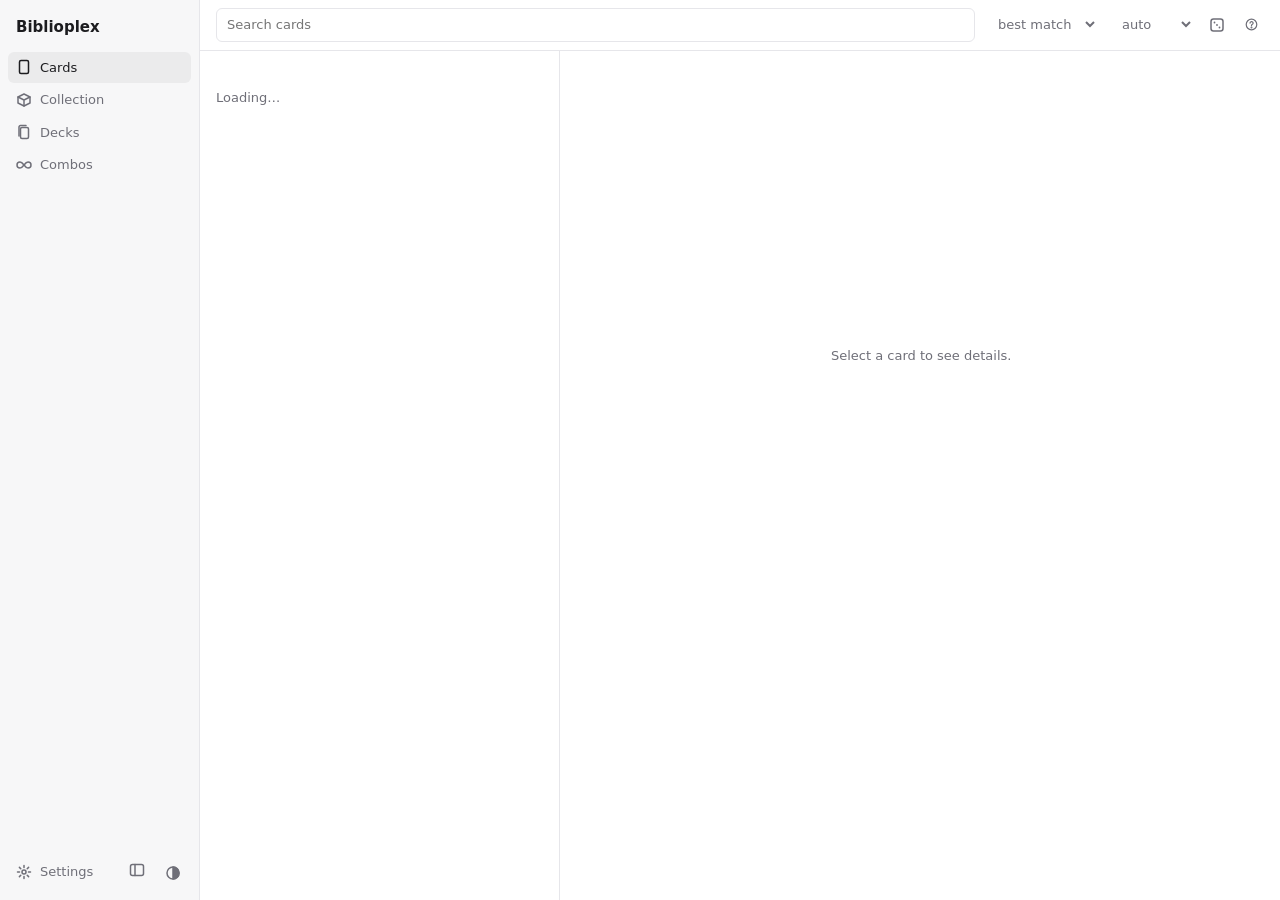
==== web/index.html @ b15a4812 "feat: initial public release (v0.1.0)" ====
<!doctype html>
<html lang="en">
<head>
  <meta charset="utf-8">
  <meta name="viewport" content="width=device-width, initial-scale=1">
  <title>Biblioplex</title>
  <link rel="icon" href="data:image/svg+xml,%3Csvg xmlns='http://www.w3.org/2000/svg' viewBox='0 0 16 16'%3E%3Crect width='16' height='16' rx='3' fill='%232563eb'/%3E%3Cpath d='M4 3.5h6a2 2 0 0 1 2 2v7H6a2 2 0 0 1-2-2z' fill='none' stroke='white' stroke-width='1.4' stroke-linejoin='round'/%3E%3Cpath d='M6.5 6.5h3' stroke='white' stroke-width='1.4' stroke-linecap='round'/%3E%3C/svg%3E">
  <link rel="stylesheet" href="style.css">
</head>
<body>
  <!-- Shell: four sections. The eight data-tab ids are the routing truth
       (?tab=); a section groups them, and sub-views live in .segments. -->
  <nav class="sidebar" aria-label="Sections">
    <a href="/" class="brand">Biblioplex</a>
    <button type="button" id="tabSearch" title="Cards" class="nav-item active" data-tab="search" data-section="cards" aria-pressed="true"><svg class="icon" viewBox="0 0 16 16" aria-hidden="true"><rect x="3.5" y="1.5" width="9" height="13" rx="1.5"/></svg><span class="nav-label">Cards</span></button>
    <button type="button" title="Collection" class="nav-item" data-section="collection" data-goto-tab="inventory"><svg class="icon" viewBox="0 0 16 16" aria-hidden="true"><path d="M2 5l6-3 6 3v6l-6 3-6-3z"/><path d="M2 5l6 3 6-3M8 8v6"/></svg><span class="nav-label">Collection</span></button>
    <button type="button" title="Decks" class="nav-item" data-section="decks" data-goto-tab="decks"><svg class="icon" viewBox="0 0 16 16" aria-hidden="true"><rect x="4.5" y="3.5" width="8" height="11" rx="1.5"/><path d="M3 12V3a1.5 1.5 0 0 1 1.5-1.5H10"/></svg><span class="nav-label">Decks</span></button>
    <button type="button" id="tabCombos" title="Combos" class="nav-item" data-tab="combos" data-section="combos" aria-pressed="false"><svg class="icon" viewBox="0 0 16 16" aria-hidden="true"><path d="M8 8c-1.5-2-2.5-3-4-3a3 3 0 0 0 0 6c1.5 0 2.5-1 4-3s2.5-3 4-3a3 3 0 0 1 0 6c-1.5 0-2.5-1-4-3z"/></svg><span class="nav-label">Combos</span></button>
    <div class="sidebar-foot">
      <button type="button" id="tabSettings" title="Settings" class="nav-item" data-tab="settings" data-section="settings" aria-pressed="false"><svg class="icon" viewBox="0 0 16 16" aria-hidden="true"><circle cx="8" cy="8" r="2"/><path d="M8 1.5v2M8 12.5v2M1.5 8h2M12.5 8h2M3.4 3.4l1.4 1.4M11.2 11.2l1.4 1.4M3.4 12.6l1.4-1.4M11.2 4.8l1.4-1.4"/></svg><span class="nav-label">Settings</span></button>
      <button type="button" id="sidebarToggle" aria-label="Collapse sidebar" title="Collapse sidebar  [" aria-expanded="true"><svg class="icon" viewBox="0 0 16 16" aria-hidden="true"><rect x="1.5" y="2.5" width="13" height="11" rx="2"/><path d="M6 2.5v11"/></svg></button>
      <button type="button" id="themeToggle" class="btn--ghost" aria-label="Toggle dark mode" title="Toggle dark mode"><svg class="icon" viewBox="0 0 16 16" aria-hidden="true"><circle cx="8" cy="8" r="6"/><path d="M8 2a6 6 0 0 1 0 12z" fill="currentColor"/></svg></button>
    </div>
  </nav>

  <div class="app-main">
  <div id="banner" role="status" aria-live="polite" hidden></div>

  <div class="segments" data-section="collection" hidden>
    <button type="button" id="tabInventory" data-tab="inventory" aria-pressed="false">Inventory</button>
    <button type="button" id="tabWishlist" data-tab="wishlist" aria-pressed="false">Wishlist</button>
  </div>
  <div class="segments" data-section="decks" hidden>
    <button type="button" id="tabDecks" data-tab="decks" aria-pressed="false">Library</button>
    <button type="button" id="tabBuild" data-tab="build" aria-pressed="false">Build</button>
    <button type="button" id="tabCompare" data-tab="compare" aria-pressed="false">Compare</button>
  </div>

  <main id="searchPane">
    <form id="searchForm" class="cards-filters" role="search">
      <label for="q" class="visually-hidden">Search query</label>
      <div class="q-wrap">
        <input id="q" name="q" type="search" spellcheck="false" autocapitalize="off" placeholder="Search cards" autocomplete="off" role="combobox" aria-autocomplete="list" aria-expanded="false" aria-controls="acDropdown" required>
        <ul id="acDropdown" class="ac-dropdown" role="listbox" hidden></ul>
        <ul id="historyDropdown" class="ac-dropdown history-dropdown" role="listbox" aria-label="Recent searches" hidden></ul>
      </div>
      <label for="order" class="visually-hidden">Order</label>
      <select id="order" name="order">
        <option value="relevance">best match</option>
        <option value="name">name</option>
        <option value="cmc">cmc</option>
        <option value="power">power</option>
        <option value="toughness">toughness</option>
        <option value="released">released</option>
        <option value="rarity">rarity</option>
        <option value="color">color</option>
        <option value="edhrec">edhrec</option>
        <option value="usd">usd</option>
      </select>
      <label for="dir" class="visually-hidden">Direction</label>
      <select id="dir" name="dir" title="Sort direction">
        <option value="auto">auto</option>
        <option value="asc">asc ↑</option>
        <option value="desc">desc ↓</option>
      </select>
      <button type="submit" class="visually-hidden">Search</button>
      <button type="button" id="randomBtn" class="icon-btn" title="Random card" aria-label="Random card"><svg class="icon" viewBox="0 0 16 16" width="16" height="16" fill="none" stroke="currentColor" stroke-width="1.5" stroke-linejoin="round" aria-hidden="true" focusable="false"><rect x="2" y="2" width="12" height="12" rx="2.5"/><circle cx="5.5" cy="5.5" r=".9" fill="currentColor" stroke="none"/><circle cx="8" cy="8" r=".9" fill="currentColor" stroke="none"/><circle cx="10.5" cy="10.5" r=".9" fill="currentColor" stroke="none"/></svg></button>
      <a href="https://github.com/dgspai/biblioplex/blob/main/docs/search-syntax.md" target="_blank" rel="noopener" class="icon-btn" aria-label="Search syntax" title="Search syntax"><svg class="icon" viewBox="0 0 16 16" width="16" height="16" fill="none" stroke="currentColor" stroke-width="1.5" stroke-linecap="round" aria-hidden="true" focusable="false"><circle cx="8" cy="8" r="6.5"/><path d="M6.2 6.2a1.9 1.9 0 1 1 2.6 1.8c-.5.2-.8.6-.8 1.1v.4"/><circle cx="8" cy="11.6" r=".5" fill="currentColor"/></svg></a>
    </form>
    <div id="cardsSplit" class="cards-split">
      <section id="results" class="split-pane" aria-label="Search results" aria-live="polite">
        <p class="empty">Loading…</p>
      </section>
      <div id="splitter" class="splitter" role="separator" aria-orientation="vertical" tabindex="0" aria-label="Resize panes" title="Drag to resize"></div>
      <section id="detail" class="split-pane detail-pane" aria-label="Card detail">
        <p class="empty">Select a card to see details.</p>
      </section>
    </div>
    <nav id="cardsPager" class="pager-bar" hidden>
      <span id="cardsPageInfo"></span>
      <button type="button" id="cardsPrev">← prev</button>
      <button type="button" id="cardsNext">next →</button>
    </nav>
  </main>

  <section id="comparePane" class="page" aria-label="Deck compare" hidden>
    <form id="compareForm">
      <div class="compare-inputs">
        <label>Deck A
          <textarea id="compareA" name="a" rows="14" placeholder="1 Sol Ring&#10;1 Cultivate"></textarea>
        </label>
        <label>Deck B
          <textarea id="compareB" name="b" rows="14" placeholder="1 Sol Ring&#10;1 Rampant Growth"></textarea>
        </label>
      </div>
      <div class="deck-actions">
        <button type="submit">Compare</button>
      </div>
    </form>
    <div id="compareResult" aria-live="polite"></div>
  </section>


  <section id="combosPane" aria-label="Combo browse" hidden>
    <form id="combosForm" class="cards-filters combos-filters" role="search">
      <div id="combosCardChips" class="chips combos-card-chips" aria-label="Selected cards"></div>
      <label for="combosCards" class="visually-hidden">Add a card</label>
      <input id="combosCards" type="text" list="combosCardList" placeholder="Cards" title="Type a card name, pick a suggestion" autocomplete="off">
      <datalist id="combosCardList"></datalist>
      <div id="combosCi" class="combos-ci" role="group" aria-label="Color identity" title="Combos within these colors; C = colorless only">
        <button type="button" class="ci-btn" data-ci="W" aria-pressed="false" aria-label="White" title="White"><img src="https://svgs.scryfall.io/card-symbols/W.svg" alt="" width="20" height="20"></button>
        <button type="button" class="ci-btn" data-ci="U" aria-pressed="false" aria-label="Blue" title="Blue"><img src="https://svgs.scryfall.io/card-symbols/U.svg" alt="" width="20" height="20"></button>
        <button type="button" class="ci-btn" data-ci="B" aria-pressed="false" aria-label="Black" title="Black"><img src="https://svgs.scryfall.io/card-symbols/B.svg" alt="" width="20" height="20"></button>
        <button type="button" class="ci-btn" data-ci="R" aria-pressed="false" aria-label="Red" title="Red"><img src="https://svgs.scryfall.io/card-symbols/R.svg" alt="" width="20" height="20"></button>
        <button type="button" class="ci-btn" data-ci="G" aria-pressed="false" aria-label="Green" title="Green"><img src="https://svgs.scryfall.io/card-symbols/G.svg" alt="" width="20" height="20"></button>
        <button type="button" class="ci-btn" data-ci="C" aria-pressed="false" aria-label="Colorless" title="Colorless"><img src="https://svgs.scryfall.io/card-symbols/C.svg" alt="" width="20" height="20"></button>
      </div>
      <label for="combosResultQ" class="visually-hidden">Produces</label>
      <input id="combosResultQ" type="text" placeholder="Produces" autocomplete="off">
      <label for="combosQ" class="visually-hidden">Text in requirements or steps</label>
      <input id="combosQ" type="text" placeholder="Text" title="Text in requirements or steps" autocomplete="off">
      <label for="combosSort" class="visually-hidden">Sort</label>
      <select id="combosSort">
        <option value="id">default order</option>
        <option value="cards">fewest cards</option>
      </select>
      <button type="submit" class="visually-hidden">Search</button>
      <button type="button" id="combosResetBtn" class="icon-btn" title="Clear filters" aria-label="Clear filters"><svg class="icon" viewBox="0 0 16 16" width="16" height="16" fill="none" stroke="currentColor" stroke-width="1.5" stroke-linecap="round" aria-hidden="true" focusable="false"><path d="M4 4l8 8M12 4l-8 8"/></svg></button>
    </form>
    <div id="combosSplit" class="cards-split">
      <section id="combosResults" class="split-pane" aria-label="Combos" aria-live="polite">
        <p class="empty">Loading…</p>
      </section>
      <div id="combosSplitter" class="splitter" role="separator" aria-orientation="vertical" tabindex="0" aria-label="Resize combos panes" title="Drag to resize"></div>
      <section id="combosDetail" class="split-pane detail-pane" aria-label="Combo detail">
        <p class="empty">Select a combo to see details.</p>
      </section>
    </div>
    <nav id="combosPager" class="pager-bar" hidden>
      <span id="combosPageInfo"></span>
      <button type="button" id="combosPrev">← prev</button>
      <button type="button" id="combosNext">next →</button>
    </nav>
  </section>

  <section id="inventoryPane" aria-label="Collection inventory" hidden>
    <form id="inventorySearchForm" class="cards-filters inv-search" role="search">
      <label for="invQ" class="visually-hidden">Filter owned cards</label>
      <input id="invQ" type="search" placeholder="Filter" autocomplete="off">
      <button type="submit" class="visually-hidden">Filter</button>
      <div id="invSummary" class="inv-summary"></div>
    </form>
    <div id="invSplit" class="cards-split">
      <section id="invResults" class="split-pane" aria-label="Owned cards" aria-live="polite">
        <p class="empty">Loading…</p>
      </section>
      <div id="invSplitter" class="splitter" role="separator" aria-orientation="vertical" tabindex="0" aria-label="Resize inventory panes" title="Drag to resize"></div>
      <section id="invDetail" class="split-pane detail-pane" aria-label="Card detail">
        <p class="empty">Select a card to see details.</p>
      </section>
    </div>
    <nav id="invPager" class="pager-bar" hidden>
      <span id="invPageInfo"></span>
      <button type="button" id="invPrev">← prev</button>
      <button type="button" id="invNext">next →</button>
    </nav>
  </section>

  <section id="wishlistPane" aria-label="Wishlist" hidden>
    <form id="wishlistSearchForm" class="cards-filters inv-search" role="search">
      <label for="wlQ" class="visually-hidden">Filter wanted cards</label>
      <input id="wlQ" type="search" placeholder="Filter" autocomplete="off">
      <button type="submit" class="visually-hidden">Filter</button>
      <div id="wlSummary" class="inv-summary"></div>
    </form>
    <div id="wlSplit" class="cards-split">
      <section id="wlResults" class="split-pane" aria-label="Wanted cards" aria-live="polite">
        <p class="empty">Loading…</p>
      </section>
      <div id="wlSplitter" class="splitter" role="separator" aria-orientation="vertical" tabindex="0" aria-label="Resize wishlist panes" title="Drag to resize"></div>
      <section id="wlDetail" class="split-pane detail-pane" aria-label="Card detail">
        <p class="empty">Select a card to see details.</p>
      </section>
    </div>
    <nav id="wlPager" class="pager-bar" hidden>
      <span id="wlPageInfo"></span>
      <button type="button" id="wlPrev">← prev</button>
      <button type="button" id="wlNext">next →</button>
    </nav>
  </section>

  <section id="decksPane" aria-label="Deck library" hidden>
    <form id="deckSearchForm" class="cards-filters inv-search" role="search">
      <label for="deckQ" class="visually-hidden">Filter decks</label>
      <input id="deckQ" type="search" placeholder="Filter" autocomplete="off">
      <button type="submit" class="visually-hidden">Filter</button>
      <!-- D19.25 / D19.44: sort and filter go through the API, never a
           reorder of the current page (the list is paginated). -->
      <label for="deckSort" class="visually-hidden">Sort</label>
      <select id="deckSort">
        <option value="updated" selected>Recent</option>
        <option value="name">Name</option>
        <option value="coverage">Owned %</option>
        <option value="missing_cost">Cost to finish</option>
      </select>
      <label for="deckSortDir" class="visually-hidden">Sort direction</label>
      <select id="deckSortDir">
        <option value="desc" selected>↓</option>
        <option value="asc">↑</option>
      </select>
      <label for="deckCompletion" class="visually-hidden">Show</label>
      <select id="deckCompletion">
        <option value="" selected>All decks</option>
        <option value="incomplete">Missing cards</option>
        <option value="complete">Complete</option>
      </select>
      <button type="button" class="btn--ghost" data-open-dialog="deckPlanCard">Buy next</button>
      <button type="button" class="btn--primary" data-open-dialog="deckImportDialog">Import</button>
    </form>
    <div id="deckLibStatus" class="deck-lib-status" role="status" aria-live="polite"></div>
    <div class="decks-split">
      <div class="decks-list-col">
        <!-- D19.18: folder tree, from GET /decks/folders (ancestors derived
             server-side). -->
        <div id="deckFolders" class="deck-folders" aria-label="Deck folders"></div>
        <div id="decksList" aria-live="polite"></div>
        <p class="deck-cost-note">Prices: cheapest printing, as of the last card refresh.</p>
      </div>
      <div class="decks-detail-col">
        <div id="deckDetail"><p class="empty">Pick a deck to see its versions.</p></div>
      </div>
    </div>

    <dialog id="deckImportDialog" aria-labelledby="decksImportH">
      <div class="dialog-head">
        <h2 id="decksImportH">Import deck</h2>
        <button type="button" class="icon-btn" data-close-dialog aria-label="Close">✕</button>
      </div>
      <form id="deckImportForm" class="inv-sync">
        <label for="deckFile" class="visually-hidden">Export file</label>
        <input id="deckFile" type="file" accept=".txt,.csv,.html,.htm,text/plain,text/csv,text/html">
        <details class="inv-paste">
          <summary>Paste instead</summary>
          <label for="deckPasteText" class="visually-hidden">Decklist text</label>
          <textarea id="deckPasteText" rows="8" placeholder="Commander&#10;1 Iroh, Grand Lotus&#10;&#10;Deck&#10;1 Sol Ring"></textarea>
        </details>
        <label for="deckName" class="visually-hidden">Deck name</label>
        <input id="deckName" type="text" placeholder="Name" autocomplete="off">
        <!-- D19.26 / D19.35: optional metadata, collapsed so the common case
             stays a file picker and Import. Same DECK_META_INPUTS collector. -->
        <details class="inv-paste deck-import-meta">
          <summary>Details</summary>
          <div class="deck-meta-grid">
            <label for="deckImportBranch">List</label>
            <select id="deckImportBranch">
              <option value="main" selected>main</option>
              <option value="deckbox">deckbox</option>
              <option value="moxfield">moxfield</option>
              <option value="archidekt">archidekt</option>
            </select>
            <label for="deckImportMessage">Note</label>
            <input id="deckImportMessage" type="text" autocomplete="off">
            <label for="deckImportDeckbox">Deckbox</label>
            <input id="deckImportDeckbox" type="url" inputmode="url" autocomplete="off" placeholder="https://deckbox.org/sets/…">
            <label for="deckImportMoxfield">Moxfield</label>
            <input id="deckImportMoxfield" type="url" inputmode="url" autocomplete="off" placeholder="https://moxfield.com/decks/…">
            <label for="deckImportArchidekt">Archidekt</label>
            <input id="deckImportArchidekt" type="url" inputmode="url" autocomplete="off" placeholder="https://archidekt.com/decks/…">
            <label for="deckImportNotes">Description</label>
            <textarea id="deckImportNotes" rows="3"></textarea>
          </div>
        </details>
        <div class="dialog-actions"><button type="submit" id="deckImportBtn">Import</button></div>
      </form>
      <div id="deckImportStatus" role="status" aria-live="polite"></div>
      <div id="deckImportDiff" class="deck-import-diff"></div>
    </dialog>

    <!-- D19.46: library-wide planner; a dialog because it answers a
         pre-shopping question, not an every-visit one. -->
    <dialog id="deckPlanCard" class="deck-plan-card" aria-labelledby="deckPlanH">
      <div class="dialog-head">
        <h2 id="deckPlanH">What should I buy next?</h2>
        <button type="button" class="icon-btn" data-close-dialog aria-label="Close">✕</button>
      </div>
      <form id="deckPlanForm" class="inv-sync">
        <label for="deckPlanBudget">Budget (USD)</label>
        <input id="deckPlanBudget" type="number" min="0" step="0.01" placeholder="any" inputmode="decimal">
        <label for="deckPlanMaxCards">Max cards</label>
        <input id="deckPlanMaxCards" type="number" min="1" step="1" placeholder="any" inputmode="numeric">
        <div class="dialog-actions"><button type="submit">Plan</button></div>
      </form>
      <div id="deckPlanStatus" role="status" aria-live="polite"></div>
      <div id="deckPlanResult"></div>
    </dialog>
  </section>

  <section id="buildPane" class="page" aria-label="Guided deck builder" hidden></section>

  <section id="settingsPane" class="page" aria-label="Settings" hidden>
    <section class="settings-group" aria-labelledby="setImportH">
      <h2 id="setImportH" title="Export from Deckbox while logged in, then upload the CSV here. Deckbox requires a session to export, so there is no URL sync.">Import from Deckbox</h2>
      <form id="inventorySyncForm" class="inv-sync">
        <h3>Inventory</h3>
        <div class="inv-sync-row">
          <label for="invCsvFile" class="visually-hidden">Inventory CSV file</label>
          <input id="invCsvFile" type="file" accept=".csv,text/csv">
          <label for="invMode" class="visually-hidden">Sync mode</label>
          <select id="invMode" title="replace = the export is the whole truth; merge = only update the cards it lists">
            <option value="replace" selected>replace</option>
            <option value="merge">merge</option>
          </select>
          <button type="submit" id="invSyncBtn">Import</button>
          <button type="button" id="invClearBtn" class="btn btn--danger btn--sm">Clear</button>
        </div>
        <details class="inv-paste">
          <summary class="help">Paste CSV</summary>
          <label for="invCsvText" class="visually-hidden">Inventory CSV text</label>
          <textarea id="invCsvText" rows="5" placeholder="Count,Name,Edition&#10;2,Sol Ring,Commander 2021"></textarea>
        </details>
        <!-- Hidden until Bug.32 is fixed: Deckbox serves /sets/<id>/export
             to anonymous callers as an HTML login page, so URL sync cannot
             work. The API route still exists and 422s with an explanation;
             only the input is hidden. Unhide this block when the fetch
             path works again. See todo.md Bug.32 / D18.19. -->
        <div class="inv-sync-row" id="invDeckboxUrlRow" hidden>
          <label for="invDeckboxUrl" class="help">Deckbox set URL / id:</label>
          <input id="invDeckboxUrl" type="text" placeholder="https://deckbox.org/sets/3293466" autocomplete="off">
        </div>
        <div id="invSyncStatus" role="status" aria-live="polite"></div>
      </form>
      <form id="wishlistSyncForm" class="inv-sync">
        <h3>Wishlist</h3>
        <div class="inv-sync-row">
          <label for="wlCsvFile" class="visually-hidden">Wishlist CSV file</label>
          <input id="wlCsvFile" type="file" accept=".csv,text/csv">
          <label for="wlMode" class="visually-hidden">Sync mode</label>
          <select id="wlMode" title="replace = the export is the whole truth; merge = only update the cards it lists">
            <option value="replace" selected>replace</option>
            <option value="merge">merge</option>
          </select>
          <button type="submit" id="wlSyncBtn">Import</button>
          <button type="button" id="wlClearBtn" class="btn btn--danger btn--sm">Clear</button>
        </div>
        <details class="inv-paste">
          <summary class="help">Paste CSV</summary>
          <label for="wlCsvText" class="visually-hidden">Wishlist CSV text</label>
          <textarea id="wlCsvText" rows="5" placeholder="Count,Name&#10;1,Mana Crypt"></textarea>
        </details>
        <div id="wlSyncStatus" role="status" aria-live="polite"></div>
      </form>
    </section>

    <section class="settings-group" aria-labelledby="setRefreshH">
      <h2 id="setRefreshH">Card data</h2>
      <div class="settings-row">
        <div id="refreshStatus" aria-live="polite"></div>
        <button type="button" id="refreshBtn" class="btn btn--primary" title="Download the latest Scryfall data and rebuild search">Update card data</button>
      </div>
      <details class="refresh-advanced">
        <summary class="help" title="Checking a step also checks the steps it needs; unchecking one unchecks its dependents.">Steps</summary>
        <div class="refresh-stages" role="group" aria-label="Refresh steps">
          <label><input type="checkbox" class="refresh-stage" value="ingest" checked> Card data</label>
          <label title="Needs card data"><input type="checkbox" class="refresh-stage" value="embed" checked> Search embeddings</label>
          <label title="Needs embeddings"><input type="checkbox" class="refresh-stage" value="hnsw" checked> Embedding index</label>
          <label title="Needs card data"><input type="checkbox" class="refresh-stage" value="classify" checked> Card role labels</label>
          <label><input type="checkbox" class="refresh-stage" value="tags" checked> Oracle tags</label>
          <label title="Needs card data"><input type="checkbox" class="refresh-stage" value="combos" checked> Combos</label>
          <label title="Needs card data"><input type="checkbox" class="refresh-stage" value="deck_cards" checked> Deck card index</label>
        </div>
        <div class="refresh-menu-actions">
          <button type="button" id="refreshAllBtn" class="btn btn--ghost btn--sm">All</button>
          <button type="button" id="refreshNoneBtn" class="btn btn--ghost btn--sm">None</button>
        </div>
      </details>
    </section>

    <section class="settings-group" aria-labelledby="setHistH">
      <h2 id="setHistH" title="Every CSV that was applied, kept verbatim. Download one to re-apply it or diff it against a newer export.">Import history</h2>
      <div id="uploadsList" aria-live="polite"><p class="empty">Loading…</p></div>
    </section>

    <footer class="about">
      Biblioplex <span id="appVersion"></span> · <a href="https://github.com/dgspai/biblioplex" target="_blank" rel="noopener">GitHub</a>
      · <a href="https://github.com/dgspai/biblioplex/issues/new" target="_blank" rel="noopener">Report a bug</a>
    </footer>
  </section>
  </div>

  <script src="helpers.js"></script>
  <script src="app.js"></script>
</body>
</html>
---- web/style.css ----
/* Design tokens. Components use ONLY these (no raw colours or font sizes).
   Light is the base; dark is defined once per trigger (OS preference unless
   the user forced light, or `data-theme="dark"`), so the two blocks below must
   stay identical. `data-theme` on <html> overrides the OS preference when the
   user has clicked the toggle. */
:root {
  color-scheme: light;
  --bg: #ffffff;
  --bg-elev: #f7f7f8;
  --fg: #1c1c1f;
  --fg-muted: #6f6f78;
  --border: #e6e6ea;
  --accent: #5b5bd6;
  --accent-fg: #ffffff;
  --error-bg: #fdeeee;
  --error-fg: #b42318;
  --ok: #2ea043;
  --warn: #c80;
  --danger: #d1242f;
  --legal-bg: #d1f4d8; --legal-fg: #0f5132; --legal-bd: #a3d9b1;
  --banned-bg: #fbd5d5; --banned-fg: #842029; --banned-bd: #f1a7a7;
  --restricted-bg: #fff3bf; --restricted-fg: #7a5a00; --restricted-bd: #f5d76e;
  --unknown-bg: #e6e6e6; --unknown-fg: #4a4a4a; --unknown-bd: #c9c9c9;
  --pred-ramp-bg: #d5ead8; --pred-ramp-fg: #1f4a2a; --pred-ramp-bd: #a7cdaf;
  --pred-card_advantage-bg: #d6e4f5; --pred-card_advantage-fg: #1d3b66; --pred-card_advantage-bd: #a8c1de;
  --pred-targeted_disrupt-bg: #f5d9c1; --pred-targeted_disrupt-fg: #6b3a14; --pred-targeted_disrupt-bd: #d9b18a;
  --pred-mass_disrupt-bg: #f0c8c8; --pred-mass_disrupt-fg: #6b1f1f; --pred-mass_disrupt-bd: #d99898;
  --pred-plan-bg: #e6e1ee; --pred-plan-fg: #3d2f5c; --pred-plan-bd: #c2b8d6;
  --diff-add-bg: #e2f4e6; --diff-add-fg: #14532d;
  --diff-del-bg: #fbe3e3; --diff-del-fg: #7f1d1d;
  --delta-over: #1f4a2a; --delta-under: #6b1f1f;
  --shadow-pop: 0 8px 24px rgba(0, 0, 0, 0.14);
  --bg-hover: color-mix(in srgb, var(--fg) 5%, transparent);
  --shadow-lg: 0 10px 30px rgba(0, 0, 0, 0.45);
  /* Type scale */
  --fs-xs: 11px; --fs-sm: 12px; --fs-md: 13px; --fs-lg: 15px; --fs-xl: 18px;
  /* Spacing (4px grid) */
  --sp-1: 4px; --sp-2: 8px; --sp-3: 12px; --sp-4: 16px; --sp-5: 24px; --sp-6: 32px;
  /* Radius */
  --radius-sm: 6px; --radius-md: 10px; --radius-pill: 999px;
  /* Brand-independent chart colours (radar) */
  --radar-need: #7c5cff; --radar-have: #ff8c42;
}
@media (prefers-color-scheme: dark) {
  :root:not([data-theme="light"]) {
    color-scheme: dark;
    --bg: #111113;
    --bg-elev: #18181b;
    --fg: #ececef;
    --fg-muted: #8b8b94;
    --border: #2a2a30;
    --accent: #8b8df5;
    --accent-fg: #111113;
    --error-bg: #2f1717;
    --error-fg: #fca5a5;
    --warn: #e0a030;
    --legal-bg: #14361f; --legal-fg: #a7e8b6; --legal-bd: #1f5c33;
    --banned-bg: #3a1414; --banned-fg: #f5a3a3; --banned-bd: #5c1f1f;
    --restricted-bg: #3a2e0a; --restricted-fg: #f5d76e; --restricted-bd: #5c4a14;
    --unknown-bg: #2a2a2a; --unknown-fg: #bdbdbd; --unknown-bd: #3a3a3a;
    --pred-ramp-bg: #17321c; --pred-ramp-fg: #a7cdaf; --pred-ramp-bd: #28543a;
    --pred-card_advantage-bg: #142a45; --pred-card_advantage-fg: #a8c1de; --pred-card_advantage-bd: #244977;
    --pred-targeted_disrupt-bg: #3a2510; --pred-targeted_disrupt-fg: #e0b88a; --pred-targeted_disrupt-bd: #6b4524;
    --pred-mass_disrupt-bg: #3a1414; --pred-mass_disrupt-fg: #f0a8a8; --pred-mass_disrupt-bd: #6b2424;
    --pred-plan-bg: #251c3a; --pred-plan-fg: #c2b8d6; --pred-plan-bd: #443760;
    --diff-add-bg: #16301d; --diff-add-fg: #86efac;
    --diff-del-bg: #341a1a; --diff-del-fg: #fca5a5;
    --delta-over: #a7cdaf; --delta-under: #f0a8a8;
  }
}
:root[data-theme="dark"] {
  color-scheme: dark;
  --bg: #111113;
  --bg-elev: #18181b;
  --fg: #ececef;
  --fg-muted: #8b8b94;
  --border: #2a2a30;
  --accent: #8b8df5;
  --accent-fg: #111113;
  --error-bg: #2f1717;
  --error-fg: #fca5a5;
  --warn: #e0a030;
  --legal-bg: #14361f; --legal-fg: #a7e8b6; --legal-bd: #1f5c33;
  --banned-bg: #3a1414; --banned-fg: #f5a3a3; --banned-bd: #5c1f1f;
  --restricted-bg: #3a2e0a; --restricted-fg: #f5d76e; --restricted-bd: #5c4a14;
  --unknown-bg: #2a2a2a; --unknown-fg: #bdbdbd; --unknown-bd: #3a3a3a;
  --pred-ramp-bg: #17321c; --pred-ramp-fg: #a7cdaf; --pred-ramp-bd: #28543a;
  --pred-card_advantage-bg: #142a45; --pred-card_advantage-fg: #a8c1de; --pred-card_advantage-bd: #244977;
  --pred-targeted_disrupt-bg: #3a2510; --pred-targeted_disrupt-fg: #e0b88a; --pred-targeted_disrupt-bd: #6b4524;
  --pred-mass_disrupt-bg: #3a1414; --pred-mass_disrupt-fg: #f0a8a8; --pred-mass_disrupt-bd: #6b2424;
  --pred-plan-bg: #251c3a; --pred-plan-fg: #c2b8d6; --pred-plan-bd: #443760;
  --diff-add-bg: #16301d; --diff-add-fg: #86efac;
  --diff-del-bg: #341a1a; --diff-del-fg: #fca5a5;
  --delta-over: #a7cdaf; --delta-under: #f0a8a8;
}

* { box-sizing: border-box; }
[hidden] { display: none !important; }
body {
  margin: 0;
  font: var(--fs-md)/1.5 -apple-system, BlinkMacSystemFont, "Inter", "Segoe UI", system-ui, sans-serif;
  -webkit-font-smoothing: antialiased;
  background: var(--bg);
  color: var(--fg);
}
.visually-hidden {
  position: absolute; width: 1px; height: 1px; padding: 0; margin: -1px;
  overflow: hidden; clip: rect(0,0,0,0); white-space: nowrap; border: 0;
}

/* Shell: sidebar | main column. Panes fill the column (flex: 1) and own
   their scrolling, so nothing hardcodes a header height. */
body { display: grid; grid-template-columns: 200px minmax(0, 1fr); height: 100vh; overflow: hidden; }
.sidebar {
  display: flex; flex-direction: column; gap: 1px; padding: var(--sp-3) var(--sp-2);
  background: var(--bg-elev); border-right: 1px solid var(--border);
}
.brand {
  padding: var(--sp-1) var(--sp-2) var(--sp-3); font-weight: 600; font-size: var(--fs-lg);
  color: inherit; text-decoration: none;
}
.nav-item {
  display: flex; align-items: center; gap: var(--sp-2); width: 100%;
  padding: 6px var(--sp-2); border: 0; border-radius: var(--radius-sm);
  background: transparent; color: var(--fg-muted); text-align: left; font-weight: 500;
}
.nav-item:hover { background: var(--bg-hover); color: var(--fg); }
.nav-item.active { background: var(--bg-hover); color: var(--fg); }
.sidebar-foot { margin-top: auto; display: flex; align-items: center; gap: var(--sp-1); }
.sidebar-foot .nav-item { flex: 1; }
#themeToggle { border: 0; background: transparent; color: var(--fg-muted); padding: 6px; }
#themeToggle:hover { background: var(--bg-hover); color: var(--fg); }
.sidebar .icon, #themeToggle .icon {
  width: 16px; height: 16px; flex: none; fill: none; stroke: currentColor;
  stroke-width: 1.5; stroke-linejoin: round; stroke-linecap: round;
}
#sidebarToggle { border: 0; background: transparent; color: var(--fg-muted); padding: 6px; }
#sidebarToggle:hover { background: var(--bg-hover); color: var(--fg); }
#sidebarToggle .icon { width: 16px; height: 16px; flex: none; fill: none; stroke: currentColor; stroke-width: 1.5; stroke-linejoin: round; }
/* Collapsed rail: icons only. Labels are clipped, not display:none, so
   screen readers still announce them. */
body.sidebar-collapsed { grid-template-columns: 52px minmax(0, 1fr); }
.sidebar-collapsed .brand { display: none; }
.sidebar-collapsed .nav-item { justify-content: center; }
.sidebar-collapsed .sidebar .nav-label {
  position: absolute; width: 1px; height: 1px; overflow: hidden; clip: rect(0,0,0,0); white-space: nowrap;
}
.sidebar-collapsed .sidebar-foot { flex-direction: column; }
.app-main { display: flex; flex-direction: column; min-width: 0; height: 100vh; }
.app-main > :is(main, section) { flex: 1; min-height: 0; overflow-y: auto; }
.segments {
  flex: none; display: flex; gap: 2px; padding: var(--sp-2) var(--sp-4);
  border-bottom: 1px solid var(--border);
}
.segments button { border: 0; background: transparent; color: var(--fg-muted); font-weight: 500; }
.segments button:hover { color: var(--fg); }
.segments button.active { background: var(--bg-hover); color: var(--fg); }
/* One field style for every text-like input and textarea (type=search was the
   only one themed before, so the rest rendered white in dark mode). */
.field,
input:not([type="checkbox"]):not([type="radio"]):not([type="file"]):not([type="button"]):not([type="submit"]):not([type="range"]),
textarea {
  padding: 6px 10px;
  border: 1px solid var(--border); border-radius: var(--radius-sm);
  background: var(--bg); color: var(--fg); font: inherit;
}
textarea { resize: vertical; }
input[type="file"] { color: var(--fg-muted); font: inherit; }
input[type="file"]::file-selector-button {
  margin-right: var(--sp-2); padding: 6px 10px; cursor: pointer;
  border: 1px solid var(--border); border-radius: var(--radius-sm);
  background: var(--bg); color: var(--fg); font: inherit;
}

/* Autocomplete dropdown: absolute-positioned under the search box,
   keyboard-nav-friendly, hidden by default. */
.ac-dropdown {
  position: absolute; left: 0; right: 0; top: 100%; z-index: 20;
  margin: 4px 0 0; padding: 0; list-style: none; max-height: 320px; overflow-y: auto;
  background: var(--bg-elev); border: 1px solid var(--border); border-radius: var(--radius-sm);
  box-shadow: var(--shadow-pop);
}
.ac-dropdown[hidden] { display: none; }
.ac-item {
  padding: 6px 10px; cursor: pointer; font-size: var(--fs-sm);
  border-bottom: 1px solid var(--border);
}
.ac-item:last-child { border-bottom: none; }
.ac-item:hover, .ac-item.active { background: var(--accent); color: var(--accent-fg); }
/* D13.8 — history dropdown reuses .ac-dropdown but gets a subtle label so
   users can tell it apart from live autocomplete hits (which fetch server-
   side). Pseudo-element pill above the first row keeps DOM markup lean. */
.history-dropdown::before {
  content: "recent"; display: block; padding: 4px 10px;
  font-size: var(--fs-xs); color: var(--fg-muted); text-transform: uppercase;
  letter-spacing: 0.06em; border-bottom: 1px solid var(--border);
}
select, button {
  padding: 5px 10px; border: 1px solid var(--border); border-radius: var(--radius-sm);
  background: var(--bg); color: var(--fg); font: inherit; cursor: pointer;
  transition: background-color .12s, border-color .12s, color .12s;
}
select:hover, button:hover { background: var(--bg-hover); }
button[type="submit"], .btn--primary { background: var(--accent); color: var(--accent-fg); border-color: var(--accent); }
button[type="submit"]:hover, .btn--primary:hover { background: color-mix(in srgb, var(--accent) 88%, var(--fg)); }
/* Page container for the form-like tabs (Decks, Settings, Build, Compare).
   Split views (Cards, Combos, Inventory, Wishlist) stay full-bleed on purpose. */
.page { width: 100%; max-width: 1280px; margin: 0 auto; padding: var(--sp-4) var(--sp-5); }
/* Button system. Plain <button> is the neutral default; .btn variants layer on it.
   --primary: main action (submit buttons are primary implicitly). --ghost: quiet,
   borderless. --danger: destructive, outlined red. --sm: compact. */
.btn--ghost { background: transparent; border-color: transparent; color: var(--fg-muted); }
.btn--ghost:hover { color: var(--fg); border-color: var(--border); }
.btn--danger { background: transparent; color: var(--danger); border-color: var(--danger); }
.btn--danger:hover { background: var(--danger); color: var(--accent-fg); }
.btn--sm { padding: var(--sp-1) var(--sp-2); font-size: var(--fs-xs); }
button[disabled], .btn[disabled] { opacity: 0.5; cursor: not-allowed; }
/* Destructive actions sit at the far end of their row, away from Filter. */
.deck-head .btn--danger { margin-left: auto; }
button:focus-visible, input:focus-visible, select:focus-visible, a:focus-visible {
  outline: 2px solid var(--accent); outline-offset: 2px;
}
.help { color: var(--fg-muted); font-size: var(--fs-xs); text-decoration: none; }
.help:hover { text-decoration: underline; }

.refresh-progress { list-style: none; margin: 8px 0; padding: 0; font-size: var(--fs-sm); }
.refresh-progress li { display: flex; gap: 6px; padding: 2px 0; }
.refresh-progress .rp-mark { width: 1em; text-align: center; }
.refresh-progress .rp-meta { margin-left: auto; color: var(--fg-muted); }
.refresh-progress .rp-pending { color: var(--fg-muted); }
.refresh-progress .rp-error { color: var(--error-fg); }
.refresh-menu-actions { display: flex; gap: 6px; margin-top: 6px; justify-content: flex-end; }
#themeToggle { padding: 6px 10px; }

#banner {
  margin: 0; padding: 10px 16px;
  background: var(--error-bg); color: var(--error-fg);
  border-bottom: 1px solid var(--border);
}
#banner:not([hidden]) { display: block; }
#banner[data-tone="info"] { background: var(--bg-elev); color: var(--fg); border-left: 3px solid var(--accent); }
#banner code { background: color-mix(in srgb, currentColor 12%, transparent); padding: 1px 4px; border-radius: var(--radius-sm); }
#banner .banner-action { margin-left: 8px; }

/* Cards tab: filter form on top, split (results | splitter | detail)
   below, footer pager. Same shape as #combosPane. */
main {
  display: flex; flex-direction: column;
  overflow: hidden;
}
.cards-split {
  display: grid;
  grid-template-columns: minmax(0, var(--split, 33%)) 6px minmax(0, 1fr);
  flex: 1; min-height: 0;
}
#results, .split-pane {
  overflow-y: auto;
  padding: 12px 16px;
  background: var(--bg);
}
.splitter {
  cursor: col-resize;
  background: linear-gradient(var(--border), var(--border)) center / 1px 100% no-repeat;
  user-select: none;
  touch-action: none;
}
.splitter:hover, .splitter:focus-visible { background: linear-gradient(var(--accent), var(--accent)) center / 2px 100% no-repeat; }
.splitter:focus-visible { outline: none; }

.empty, .loading {
  color: var(--fg-muted);
  padding: 12px 0;
}
.detail-pane > .empty:only-child { text-align: center; padding-top: 30vh; }

.state-empty { text-align: center; padding: var(--sp-6) var(--sp-4); color: var(--fg-muted); }
.state-empty h3 { margin: 0 0 var(--sp-1); font-size: var(--fs-lg); color: var(--fg); }
.state-empty p { margin: 0 0 var(--sp-3); }
.state-error {
  margin: var(--sp-3) 0; padding: var(--sp-2) var(--sp-3);
  background: var(--error-bg); color: var(--error-fg);
  border: 1px solid var(--error-fg); border-left-width: 3px; border-radius: var(--radius-sm);
}
.state-error::before { content: "\26A0\FE0E  "; }

ul.cards { list-style: none; margin: 0; padding: 0; }
ul.cards li {
  padding: 6px 10px;
  border-radius: var(--radius-sm);
  cursor: pointer;
}
ul.cards li:hover { background: var(--bg-hover); }
ul.cards li.selected { background: color-mix(in srgb, var(--accent) 14%, transparent); }
ul.cards .name { font-weight: 500; }
ul.cards .meta { color: var(--fg-muted); font-size: var(--fs-xs); }
ul.cards .meta span { margin-right: 8px; }
ul.cards .meta .pt { font-variant-numeric: tabular-nums; }
ul.cards .sort-info {
  color: var(--fg-muted); font-size: var(--fs-xs);
  margin-top: 0.15rem; white-space: nowrap;
}

.detail-pane h2 { font-size: var(--fs-lg); margin: 0; }
.detail-pane .detail-header {
  display: flex; align-items: center; justify-content: space-between; gap: 8px;
  margin: 0 0 4px;
}
.detail-pane .detail-actions { display: flex; gap: 6px; align-items: center; }
.detail-pane .copy-id {
  padding: 2px 8px; font-size: var(--fs-xs); border-radius: var(--radius-sm);
  background: var(--bg-elev); color: var(--fg-muted);
  border: 1px solid var(--border); cursor: pointer;
}
.detail-pane .copy-id:hover { color: var(--fg); }
/* D19.15: NOT scoped to a container. It was `.detail-pane .ext-link,
   #combosDetail .ext-link`, which silently excluded every other user —
   the Download anchors in `.upload-actions` (import history, deck version
   list) matched nothing, and since style.css has no generic `a { }` rule
   they inherited the user-agent's default link blue: unreadable on
   `--bg: #1a1a1a`. The scoping bought nothing, and the next component to
   reuse the class would have hit the same wall. */
.ext-link::after {
  content: ""; display: inline-block; width: 0.85em; height: 0.85em; margin-left: 4px; vertical-align: -0.1em;
  background: currentColor;
  -webkit-mask: url("data:image/svg+xml,%3Csvg xmlns='http://www.w3.org/2000/svg' viewBox='0 0 16 16' fill='none' stroke='black' stroke-width='1.6' stroke-linecap='round' stroke-linejoin='round'%3E%3Cpath d='M9 2h5v5M14 2L7 9M12 9.5V13a1 1 0 0 1-1 1H3a1 1 0 0 1-1-1V5a1 1 0 0 1 1-1h3.5'/%3E%3C/svg%3E") center / contain no-repeat;
  mask: url("data:image/svg+xml,%3Csvg xmlns='http://www.w3.org/2000/svg' viewBox='0 0 16 16' fill='none' stroke='black' stroke-width='1.6' stroke-linecap='round' stroke-linejoin='round'%3E%3Cpath d='M9 2h5v5M14 2L7 9M12 9.5V13a1 1 0 0 1-1 1H3a1 1 0 0 1-1-1V5a1 1 0 0 1 1-1h3.5'/%3E%3C/svg%3E") center / contain no-repeat;
}
.ext-link {
  padding: 2px 8px; font-size: var(--fs-xs); border-radius: var(--radius-sm);
  background: var(--bg-elev); color: var(--fg-muted);
  border: 1px solid var(--border); text-decoration: none;
}
.ext-link:hover { color: var(--accent); }
.detail-pane .typeline { color: var(--fg-muted); margin: 0 0 12px; }
.detail-pane .oracle { white-space: pre-wrap; margin: 12px 0; }
.art-missing {
  max-width: 300px; aspect-ratio: 5 / 7; display: flex; flex-direction: column; align-items: center; justify-content: center;
  gap: var(--sp-2); padding: var(--sp-4); text-align: center;
  background: var(--bg-elev); color: var(--fg-muted); border: 1px dashed var(--border); border-radius: 12px;
}
.art-missing strong { color: var(--fg); }
.detail-pane img.art { max-width: 300px; width: 100%; border-radius: 12px; display: block; }
.detail-pane .faces { display: flex; flex-wrap: wrap; gap: 12px; margin: 0; }
.detail-pane .faces .face {
  margin: 0; flex: 0 1 240px;
  background: transparent; border: 2px solid transparent; border-radius: 14px;
  padding: 4px; cursor: pointer; color: inherit; font: inherit;
}
.detail-pane .faces .face:hover { border-color: var(--border); }
.detail-pane .faces .face.active { border-color: var(--accent); }
.detail-pane .faces .face:focus-visible { outline: 2px solid var(--accent); outline-offset: 2px; }
.detail-pane .faces figcaption { font-size: var(--fs-xs); color: var(--fg-muted); margin-top: 4px; text-align: center; }
.detail-pane .faces .face.active figcaption { color: var(--fg); font-weight: 600; }
.related-chip .component { color: var(--fg-muted); font-size: var(--fs-xs); margin-right: 6px; text-transform: uppercase; letter-spacing: 0.04em; }
.mana-sym {
  height: 1em; width: 1em;
  vertical-align: -0.15em;
  margin: 0 1px;
}
.oracle .mana-sym { height: 0.95em; width: 0.95em; }
ul.cards .meta .cost .mana-sym { height: 0.95em; width: 0.95em; }
.detail-pane dd .mana-sym { height: 1.1em; width: 1.1em; }
.detail-pane dl { display: grid; grid-template-columns: max-content 1fr; gap: 2px 12px; font-size: var(--fs-sm); }
.detail-pane dt { color: var(--fg-muted); }
.detail-pane .legalities { margin-top: 16px; }
.detail-pane .legalities h3 { font-size: var(--fs-sm); font-weight: 500; color: var(--fg-muted); margin: 0 0 6px; }
.legality-list {
  display: flex; flex-wrap: wrap; gap: 0.5rem;
  list-style: none; margin: 0; padding: 0;
}
.legality {
  display: inline-flex; align-items: center; gap: 6px;
  padding: 2px 8px; border-radius: 999px;
  font-size: var(--fs-xs); line-height: 1.6;
  border: 1px solid var(--border);
  background: var(--bg-elev);
}
.legality .fmt { color: var(--fg-muted); text-transform: lowercase; }
.legality .status { font-weight: 600; text-transform: lowercase; }
/* Two-tone pills; bg/fg tuned for >=4.5:1 in both themes. */
.legality-legal      { background: var(--legal-bg); color: var(--legal-fg); border-color: var(--legal-bd); }
.legality-banned     { background: var(--banned-bg); color: var(--banned-fg); border-color: var(--banned-bd); }
.legality-restricted { background: var(--restricted-bg); color: var(--restricted-fg); border-color: var(--restricted-bd); }
.legality-not_legal,
.legality-unknown    { background: var(--unknown-bg); color: var(--unknown-fg); border-color: var(--unknown-bd); }
.detail-pane .chips-section { margin-top: 16px; }
.detail-pane .chips-section h3 { font-size: var(--fs-sm); font-weight: 500; color: var(--fg-muted); margin: 0 0 6px; }

/* Manual label override editor (predicted-labels section). */
.label-edit-btn { font-size: var(--fs-xs); text-transform: none; letter-spacing: 0; padding: 1px 8px; border-radius: 999px; border: 1px solid var(--border); background: var(--bg); color: var(--fg-muted); cursor: pointer; }
.label-edited { font-size: var(--fs-xs); color: var(--fg-muted); text-transform: none; letter-spacing: 0; }
.label-editor { margin-top: 8px; padding: 8px; border: 1px solid var(--border); border-radius: 8px; }
.label-opts { display: flex; flex-wrap: wrap; gap: 4px 14px; }
.label-opt { display: inline-flex; align-items: center; gap: 5px; font-size: var(--fs-xs); text-transform: none; }
.label-editor-actions { display: flex; gap: 8px; margin-top: 8px; }
.chips { display: flex; flex-wrap: wrap; gap: 0.4rem; }
.chip {
  padding: 2px 10px; border-radius: 999px;
  font-size: var(--fs-xs); line-height: 1.6;
  border: 1px solid var(--border);
  background: var(--bg-elev); color: var(--fg);
  cursor: pointer;
}
.chip:hover { background: var(--bg); border-color: var(--accent); }
.chip:focus-visible { outline: 2px solid var(--accent); outline-offset: 2px; }

/* Step 5 — predicted-label chips + slot-count bar above the result list.
   One palette across both surfaces so the same label reads the same in
   the detail chip strip and the page-level counter. Pastel base + dark
   text for AA contrast in light theme; dark-tone backgrounds + light
   text for the dark theme block below. */
.chip-pred.pred-ramp,             .slot.pred-ramp             { background: var(--pred-ramp-bg); color: var(--pred-ramp-fg); border-color: var(--pred-ramp-bd); }
.chip-pred.pred-card_advantage,   .slot.pred-card_advantage   { background: var(--pred-card_advantage-bg); color: var(--pred-card_advantage-fg); border-color: var(--pred-card_advantage-bd); }
.chip-pred.pred-targeted_disrupt, .slot.pred-targeted_disrupt { background: var(--pred-targeted_disrupt-bg); color: var(--pred-targeted_disrupt-fg); border-color: var(--pred-targeted_disrupt-bd); }
.chip-pred.pred-mass_disrupt,     .slot.pred-mass_disrupt     { background: var(--pred-mass_disrupt-bg); color: var(--pred-mass_disrupt-fg); border-color: var(--pred-mass_disrupt-bd); }
.chip-pred.pred-plan,             .slot.pred-plan             { background: var(--pred-plan-bg); color: var(--pred-plan-fg); border-color: var(--pred-plan-bd); }

/* Slot-counts bar — compact horizontal strip above the result list.
   Each slot is a button mirroring the chip styling but a touch wider so
   the count + label fit comfortably. Clicking appends `pred:<label>` to
   the active search. */
.slot-counts {
  display: flex; flex-wrap: wrap; gap: 6px;
  margin: 0 0 10px;
}
.slot {
  display: inline-flex; align-items: baseline; gap: 6px;
  padding: 2px 10px; border-radius: 999px;
  font-size: var(--fs-xs); line-height: 1.6;
  border: 1px solid var(--border);
  background: var(--bg-elev); color: var(--fg);
  cursor: pointer;
}
.slot:hover { filter: brightness(1.04); border-color: var(--accent); }
.slot:focus-visible { outline: 2px solid var(--accent); outline-offset: 2px; }
.slot .slot-label { text-transform: lowercase; }
.slot .slot-count { font-weight: 700; font-variant-numeric: tabular-nums; }

.detail-pane .similar { margin-top: 20px; border-top: 1px solid var(--border); padding-top: 12px; }
.detail-pane .similar h3 { font-size: var(--fs-sm); font-weight: 500; color: var(--fg-muted); margin: 0 0 8px; }
ul.similar-list {
  display: flex; gap: 10px;
  overflow-x: auto; overflow-y: hidden;
  padding-bottom: 8px;
  scroll-snap-type: x mandatory;
  scrollbar-width: thin;
}
ul.similar-list li {
  flex: 0 0 110px;
  display: flex; flex-direction: column; gap: 6px;
  scroll-snap-align: start;
}
ul.similar-list .thumb { width: 100%; height: 154px; border-radius: 6px; object-fit: cover; background: var(--bg-elev); display: block; }
ul.similar-list .thumb-empty { width: 100%; height: 154px; border-radius: 6px; background: var(--bg-elev); display: block; }
ul.similar-list .body { min-width: 0; }
ul.similar-list .name { font-size: var(--fs-xs); line-height: 1.2; overflow: hidden; text-overflow: ellipsis; display: -webkit-box; -webkit-line-clamp: 2; -webkit-box-orient: vertical; }
ul.similar-list .meta { font-size: var(--fs-xs); }
ul.similar-list .meta span { display: block; }

.detail-pane .combos { margin-top: 20px; border-top: 1px solid var(--border); padding-top: 12px; }
.detail-pane .combos h3 { font-size: var(--fs-sm); font-weight: 500; color: var(--fg-muted); margin: 0 0 8px; }
.combos-list { display: flex; flex-direction: column; gap: 6px; }
.combo-entry { border: 1px solid var(--border); border-radius: 6px; padding: 6px 10px; background: var(--bg-elev); }
.combo-entry > summary { cursor: pointer; font-size: var(--fs-xs); line-height: 1.4; }
.combo-entry .combo-summary-tail { color: var(--fg-muted); font-size: var(--fs-xs); }
.combo-entry[open] { background: var(--bg); }
.combo-body { margin-top: 8px; display: flex; flex-direction: column; gap: 6px; font-size: var(--fs-xs); }
.combo-body .chips { margin-bottom: 2px; }
.combo-body p { margin: 0; }
.combo-body .chip-static { cursor: default; opacity: 0.75; }
.combos-load-all {
  margin-top: 8px; padding: 4px 12px; border-radius: 999px;
  font-size: var(--fs-xs); border: 1px solid var(--border);
  background: var(--bg-elev); color: var(--fg); cursor: pointer;
}
.combos-load-all:hover { border-color: var(--accent); }

/* Combos tab: form on top, split (list | splitter | detail) below, pager under. */
#combosPane {
  display: flex; flex-direction: column;
  overflow: hidden;
}
.combos-filters, .cards-filters {
  flex-shrink: 0;
  display: flex; flex-wrap: wrap; gap: 8px; align-items: center;
  padding: 8px 16px; border-bottom: 1px solid var(--border);
}
.cards-filters input[type="search"] { border-color: transparent; background: transparent; padding-left: 0; font-size: var(--fs-lg); }
.cards-filters input[type="search"]:focus-visible { outline: none; }
.cards-filters select { border-color: transparent; background: transparent; color: var(--fg-muted); }
.cards-filters select:hover { color: var(--fg); background: var(--bg-hover); }
.icon-btn {
  display: inline-flex; align-items: center; justify-content: center;
  padding: 6px; border: 0; border-radius: var(--radius-sm);
  background: transparent; color: var(--fg-muted);
}
.icon-btn:hover { background: var(--bg-hover); color: var(--fg); }
.combos-filters input {
  flex: 1 1 140px; min-width: 100px;
  padding: 5px 8px; border: 0; border-radius: var(--radius-sm);
  background: var(--bg-hover); color: var(--fg); font: inherit;
}
.combos-card-chips:empty { display: none; }
.combos-ci { display: inline-flex; gap: 2px; flex-shrink: 0; }
.ci-btn {
  display: inline-flex; align-items: center; justify-content: center;
  width: 28px; height: 28px; padding: 0;
  border: 1px solid transparent; border-radius: 999px;
  background: transparent; cursor: pointer;
}
.ci-btn img { display: block; opacity: 0.35; filter: grayscale(0.6); transition: opacity 0.1s; }
.ci-btn:hover img { opacity: 0.7; }
.ci-btn[aria-pressed="true"] { border-color: var(--accent); }
.ci-btn[aria-pressed="true"] img { opacity: 1; filter: none; }
.ci-btn:focus-visible { outline: 2px solid var(--accent); outline-offset: 2px; }
.cards-filters .q-wrap { flex: 1 1 240px; min-width: 200px; position: relative; }
.cards-filters .q-wrap input[type="search"] { width: 100%; }
#combosSplit { --split: 40%; }
.pager-bar {
  flex-shrink: 0;
  display: flex; align-items: center; gap: 8px;
  padding: 6px 16px; border-top: 1px solid var(--border);
  font-size: var(--fs-xs);
}
.pager-bar > span { margin-right: auto; color: var(--fg-muted); font-variant-numeric: tabular-nums; }
.pager-bar button[disabled] { opacity: 0.4; cursor: not-allowed; }

/* Combo detail pane header + body, styled like .detail-pane. */
#combosDetail .chips { display: flex; flex-wrap: wrap; gap: 6px; margin-bottom: 10px; }
#combosDetail p { margin: 6px 0; font-size: var(--fs-sm); }

/* Combo card gallery — mirrors .detail-pane .faces so an MDFC face and a combo
   card read the same visually. Each entry is a <button.combo-card.face>
   wrapping the image + name caption. */
.combo-cards { display: flex; flex-wrap: wrap; gap: 12px; margin: 0 0 12px; }
.combo-card {
  margin: 0; flex: 0 1 210px;
  display: flex; flex-direction: column;
  background: transparent; border: 2px solid transparent; border-radius: 14px;
  padding: 4px; cursor: pointer; color: inherit; font: inherit;
  text-align: center;
}
.combo-card:hover { border-color: var(--border); }
.combo-card:focus-visible { outline: 2px solid var(--accent); outline-offset: 2px; }
.combo-card figcaption { font-size: var(--fs-xs); color: var(--fg-muted); margin-top: 4px; }
.combo-card:hover figcaption { color: var(--fg); }
.combo-thumb {
  width: 100%; height: auto; border-radius: 10px;
  background: var(--bg-elev); border: 1px solid var(--border);
  display: block;
}
.combo-section { margin: 8px 0; font-size: var(--fs-sm); }
.combo-section > h3 { margin: 0 0 4px; color: var(--fg-muted); font-size: var(--fs-sm); font-weight: 500; }
.combo-prose { margin: 0; padding-left: 22px; display: flex; flex-direction: column; gap: 3px; }
.combo-prose li { line-height: 1.4; }
.combo-prose .mana-sym { vertical-align: -0.12em; }

/* Combo list rows: reuse the card-list look. */
ul.combos-cards { list-style: none; margin: 0; padding: 0; display: flex; flex-direction: column; gap: 2px; }
ul.combos-cards li { padding: 8px 10px; border-radius: var(--radius-sm); cursor: pointer; }
ul.combos-cards li:hover { background: var(--bg-hover); }
ul.combos-cards li.selected { background: color-mix(in srgb, var(--accent) 14%, transparent); }
ul.combos-cards .name { font-weight: 500; font-size: var(--fs-sm); }
ul.combos-cards .meta { color: var(--fg-muted); font-size: var(--fs-xs); margin-top: 2px; }

#cardPreview {
  position: fixed;
  width: 244px; height: auto;
  border-radius: 12px;
  box-shadow: var(--shadow-lg);
  pointer-events: none;
  z-index: 1000;
  background: var(--bg-elev);
}

/* Tab switcher between Search (main grid) and Decklist (single-column form). */

.compare-inputs { display: grid; grid-template-columns: 1fr 1fr; gap: 12px; }
.compare-inputs label { display: flex; flex-direction: column; gap: 4px; font-size: var(--fs-xs); color: var(--fg-muted); }
.compare-inputs textarea { width: 100%; resize: vertical; padding: 10px 12px; border: 1px solid var(--border); border-radius: 6px; background: var(--bg-elev); color: var(--fg); font: var(--fs-sm)/1.5 ui-monospace, SFMono-Regular, Menlo, Consolas, monospace; }
#compareResult { margin-top: 24px; display: flex; flex-direction: column; gap: 16px; }
.compare-section h3 { margin: 0 0 6px; font-size: var(--fs-sm); color: var(--fg-muted); font-weight: 500; }
.compare-section ul { margin: 0; padding-left: 20px; }
.compare-section .delta-pos { color: var(--ok); }
.compare-section .delta-neg { color: var(--danger); }
.compare-deltas { list-style: none; padding-left: 0; display: flex; flex-wrap: wrap; gap: 6px 16px; }
:is(#buildScoreboard, #deckScoreboard) .deck-slots { display: flex; flex-wrap: wrap; gap: 6px; }
:is(#buildScoreboard, #deckScoreboard) .deck-slot {
  display: inline-flex; flex-direction: column;
  padding: 6px 12px; border-radius: 8px;
  border: 1px solid var(--border);
  font-size: var(--fs-xs); line-height: 1.3;
  min-width: 110px;
}
:is(#buildScoreboard, #deckScoreboard) .deck-slot .deck-slot-label { text-transform: lowercase; font-weight: 600; }
:is(#buildScoreboard, #deckScoreboard) .deck-slot .deck-slot-count { font-variant-numeric: tabular-nums; }
:is(#buildScoreboard, #deckScoreboard) .deck-slot .deck-slot-delta { font-weight: 700; font-variant-numeric: tabular-nums; }
:is(#buildScoreboard, #deckScoreboard) .deck-slot .deck-slot-delta.over { color: var(--delta-over); }
:is(#buildScoreboard, #deckScoreboard) .deck-slot .deck-slot-delta.under { color: var(--delta-under); }
:is(#buildScoreboard, #deckScoreboard) .deck-slot .deck-slot-delta.zero { color: var(--fg-muted); }

/* Step 8 review: scoreboard slots become clickable buttons; clicking one
   lights its cards in the decklist sidebar and dims the rest. */
.build-slot-btn { cursor: pointer; text-align: left; background: var(--bg); color: inherit; font: inherit; align-items: flex-start; }
.build-slot-btn:hover { border-color: var(--fg-muted); }
.build-slot-btn.active { border-color: var(--accent, var(--fg)); box-shadow: 0 0 0 1px var(--accent, var(--fg)) inset; }
.build-dl-row.dim { opacity: 0.3; }
.build-dl-row.slot-hit { background: var(--bg-elev); }
.build-review-block { margin-top: 16px; }
.build-unresolved { margin: 4px 0 0; }

/* Review step — drag a decklist card onto a slot chip to recategorise it. */
.build-dl-draggable { cursor: grab; }
.build-dl-draggable:active { cursor: grabbing; }
.build-slot-btn.drag-over { border-color: var(--accent, var(--fg)); box-shadow: 0 0 0 2px var(--accent, var(--fg)) inset; }

/* Review step — decklist split into the active slot's cards vs the rest. */
.build-dl-section-title { font-weight: 700; text-transform: lowercase; padding: 6px 4px 2px; border-bottom: 1px solid var(--border); position: sticky; top: 0; background: var(--bg); }
.build-dl-section-rest { opacity: 0.7; }

/* Mana curve: 8 columns, bars grow from a fixed-height track so short
   bars stay visible. */
:is(#buildScoreboard, #deckScoreboard) .deck-curve {
  display: grid; grid-template-columns: repeat(8, 1fr); gap: 4px;
  align-items: end;
  padding: 6px 8px; border: 1px solid var(--border); border-radius: 8px;
  background: var(--bg-elev);
  height: 96px;
}
:is(#buildScoreboard, #deckScoreboard) .deck-curve-col {
  display: flex; flex-direction: column; align-items: center;
  height: 100%; gap: 2px; font-size: var(--fs-xs);
}
/* The middle band both the bar and the target line scale within, so
   neither can overflow the chart. */
:is(#buildScoreboard, #deckScoreboard) .deck-curve-track {
  position: relative; flex: 1 1 auto; width: 100%; min-height: 0;
}
:is(#buildScoreboard, #deckScoreboard) .deck-curve-bar {
  position: absolute; left: 0; right: 0; bottom: 0; min-height: 2px;
  background: var(--accent); border-radius: 3px 3px 0 0;
}
/* Dashed guide-target line, positioned AT the recommended count. A 7px
   hit area (dashed edge on top) makes it hoverable — so its tooltip (the
   recommended qty) shows — and z-index lifts it above the bar. */
:is(#buildScoreboard, #deckScoreboard) .deck-curve-target {
  position: absolute; left: 6%; right: 6%;
  height: 7px; margin-bottom: -3px; box-sizing: border-box;
  border-top: 2px dashed var(--warn);
  z-index: 2; cursor: help;
}
:is(#buildScoreboard, #deckScoreboard) .deck-curve-count { font-variant-numeric: tabular-nums; color: var(--fg-muted); }
:is(#buildScoreboard, #deckScoreboard) .deck-curve-label { color: var(--fg-muted); font-variant-numeric: tabular-nums; }

/* D18.6 — Inventory tab, owned badges, deck coverage bar. */
#inventoryPane, #wishlistPane {
  display: flex; flex-direction: column;
  overflow: hidden;
}
.inv-qty-badge {
  display: inline-block; min-width: 1.6em; text-align: center;
  font-variant-numeric: tabular-nums; font-weight: 600;
  color: var(--fg-muted); margin-right: 6px;
}
.inv-sync { display: flex; flex-direction: column; gap: 6px; margin-bottom: 10px; }
.inv-sync-row { display: flex; gap: 6px; align-items: center; flex-wrap: wrap; }
.inv-sync-row input[type="text"] { flex: 1 1 320px; min-width: 200px; }
.inv-search:not(.cards-filters) { display: flex; gap: 6px; align-items: center; margin: 10px 0; }
.inv-search input[type="search"] { flex: 1 1 240px; }
.inv-ok { color: var(--accent); margin: 6px 0; }
.inv-paste summary { cursor: pointer; }
.inv-paste textarea { width: 100%; margin-top: 4px; font-family: monospace; font-size: var(--fs-xs); }

.inv-summary { margin-left: auto; color: var(--fg-muted); font-size: var(--fs-sm); font-variant-numeric: tabular-nums; white-space: nowrap; }


/* Collection markers on card tiles + detail headers. Owned and wanted are
   independent — owning a copy while wanting another is a normal state — so
   both icons can show at once. */
.coll-icon {
  font-size: var(--fs-sm); line-height: 1; vertical-align: middle;
  margin-left: 4px; cursor: default;
}
.wanted-icon { color: var(--warn); }
.owned-icon { color: var(--accent); }
.icon { width: 1em; height: 1em; vertical-align: -0.15em; }
#themeToggle .icon, #randomBtn .icon { width: 16px; height: 16px; vertical-align: middle; }

/* Legacy text badge, still used for the wishlist "already own N" marker. */
.owned-badge {
  font-size: var(--fs-xs); font-weight: 600; padding: 1px 5px; border-radius: 3px;
  background: var(--accent); color: var(--accent-fg); vertical-align: middle;
  white-space: nowrap;
}

.wanted-badge {
  font-size: var(--fs-xs); font-weight: 600; padding: 1px 5px; border-radius: 3px;
  background: var(--bg-elev); color: var(--fg-muted);
  border: 1px solid var(--border); vertical-align: middle; white-space: nowrap;
}
ul.cards li.wl-have .name { opacity: 0.65; }
ul.cards .meta .wl-owned { color: var(--accent); }
ul.cards .meta .foil { color: var(--accent); }

.inv-coverage { margin: 10px 0; }
.inv-coverage h3 { margin: 0 0 6px; font-size: var(--fs-sm); }
.inv-bar {
  height: 10px; border-radius: 5px; overflow: hidden;
  background: var(--bg-elev); border: 1px solid var(--border);
}
.inv-bar-fill { height: 100%; background: var(--accent); transition: width 0.2s; }
.inv-coverage-line { margin: 4px 0; font-size: var(--fs-sm); }
.inv-missing summary, .inv-unmatched summary { cursor: pointer; font-size: var(--fs-sm); }
.inv-missing ul, .inv-unmatched ul {
  list-style: none; margin: 6px 0 0 8px; padding: 0;
  max-height: 240px; overflow: auto;
}
.inv-missing li, .inv-unmatched li { padding: 2px 0; font-size: var(--fs-sm); }
.inv-missing-qty { font-variant-numeric: tabular-nums; color: var(--fg-muted); }
.inv-missing-name { font-weight: 500; }

/* Mobile: stack panes vertically; results becomes a scrollable header. */
@media (max-width: 768px) {
  .cards-split {
    grid-template-columns: 1fr;
    grid-template-rows: 40vh 0 auto;
  }
  .cards-split > .split-pane:first-child { border-right: none; border-bottom: 1px solid var(--border); }
  .splitter { display: none; }
  body { grid-template-columns: 1fr; grid-template-rows: auto minmax(0, 1fr); }
  .sidebar { flex-direction: row; align-items: center; overflow-x: auto; border-right: 0; border-bottom: 1px solid var(--border); padding: var(--sp-1) var(--sp-2); }
  .brand { display: none; }
  .nav-item { width: auto; }
  .sidebar-foot { margin: 0 0 0 auto; }
  #sidebarToggle { display: none; }
  body.sidebar-collapsed { grid-template-columns: 1fr; }
  .app-main { height: auto; min-height: 0; }
}


/* D18.18 — Settings tab: import, refresh, and import history. */
#settingsPane { overflow-y: auto; max-width: 760px; }
.settings-group { margin-bottom: var(--sp-5); }
.settings-group > h2 { font-size: var(--fs-md); font-weight: 600; margin: 0 0 var(--sp-2); }
/* Grouped list: rows inside one hairline box, Apple Settings style. */
.settings-group > :is(form, .settings-row, details) {
  padding: 10px 14px; border: 1px solid var(--border); border-top-width: 0;
}
.settings-group > h2 + * { border-top-width: 1px; border-radius: var(--radius-md) var(--radius-md) 0 0; }
.settings-group > :last-child:not(h2) { border-radius: 0 0 var(--radius-md) var(--radius-md); }
.settings-group > h2 + :last-child { border-radius: var(--radius-md); }
#settingsPane .inv-sync { display: grid; grid-template-columns: 6rem 1fr; gap: 6px 12px; align-items: center; margin: 0; }
#settingsPane .inv-sync > h3 { margin: 0; font-size: var(--fs-sm); font-weight: 500; }
#settingsPane .inv-sync > :not(h3) { grid-column: 2; }
#settingsPane .inv-sync > [role="status"]:empty { display: none; }
.settings-row { display: flex; align-items: center; gap: 12px; }
.settings-row > :first-child { flex: 1; }
.refresh-advanced > summary { cursor: pointer; }
.refresh-menu-actions { display: flex; gap: 6px; margin-top: 6px; justify-content: flex-end; }
.refresh-stages { display: flex; flex-direction: column; gap: 4px; margin: 8px 0; }
.refresh-stages label { font-size: var(--fs-sm); }
#uploadsList { border: 1px solid var(--border); border-radius: var(--radius-md); padding: 0 14px; }

.upload-list { list-style: none; margin: 0; padding: 0; }
.upload-row {
  display: grid;
  grid-template-columns: 1fr auto;
  grid-template-areas: "main actions" "meta actions";
  gap: 2px 12px;
  padding: 8px 0;
  border-bottom: 1px solid var(--border);
  align-items: center;
}
.upload-row:last-child { border-bottom: 0; }
.upload-main { grid-area: main; display: flex; gap: 8px; align-items: baseline; flex-wrap: wrap; }
.upload-meta { grid-area: meta; font-size: var(--fs-xs); }
.upload-actions { grid-area: actions; display: flex; gap: 6px; align-items: center; }
.upload-name { font-weight: 600; word-break: break-all; }
.upload-kind {
  font-size: var(--fs-xs); color: var(--fg-muted);
  padding: 0 6px; border: 1px solid var(--border); border-radius: var(--radius-sm);
}
.upload-warn { color: var(--error-fg); }

/* -------- Decks tab (D19.6) -------- */
/* Reuses .inv-sync / .inv-paste / .inv-search for the import form and
   .upload-list / .upload-row for the version timeline — only the
   deck-specific pieces are defined here. */
.deck-import-diff:empty, #deckImportStatus:empty, .deck-lib-status:empty { display: none; }
.deck-cost-note { margin: 12px 10px 4px; font-size: var(--fs-xs); color: var(--fg-muted); }
.deck-lib-status { padding: 6px 16px; font-size: var(--fs-sm); border-bottom: 1px solid var(--border); }
#decksPane { display: flex; flex-direction: column; overflow: hidden; }
.decks-split {
  flex: 1; min-height: 0;
  display: grid; grid-template-columns: minmax(240px, 320px) minmax(0, 1fr);
}
.decks-list-col, .decks-detail-col { overflow-y: auto; min-width: 0; padding: 12px 16px; }
.decks-list-col { border-right: 1px solid var(--border); padding: 8px; }
#deckDetail { max-width: 1100px; }
#deckDetail > .empty:only-child { text-align: center; padding-top: 30vh; }
/* One column on narrow screens — the detail pane needs the width more
   than the list does. */
@media (max-width: 800px) {
  .decks-split { grid-template-columns: 1fr; grid-template-rows: 40vh auto; }
  .decks-list-col { border-right: 0; border-bottom: 1px solid var(--border); }
}
.decks-detail-col h2 { font-size: var(--fs-xl); margin: 0; }
.decks-detail-col h3 { font-size: var(--fs-sm); font-weight: 500; margin: 20px 0 6px; color: var(--fg-muted); }
.deck-list { list-style: none; margin: 0; padding: 0; }
.deck-row {
  display: block;
  width: 100%;
  text-align: left;
  background: transparent;
  border: 0;
  border-radius: var(--radius-sm);
  padding: 6px 10px;
  margin-bottom: 1px;
  cursor: pointer;
  color: inherit;
}
.deck-row:hover { background: var(--bg-hover); }
.deck-row.selected { background: color-mix(in srgb, var(--accent) 14%, transparent); }
.deck-name { display: block; font-weight: 500; font-size: var(--fs-md); }
.deck-cmd { display: block; font-size: var(--fs-xs); color: var(--fg-muted); }
.deck-meta { display: block; font-size: var(--fs-xs); color: var(--fg-muted); }
.deck-head { display: flex; align-items: center; gap: 4px; }
.deck-head h2 { margin-right: 8px; }
.deck-head .btn--danger { border-color: transparent; color: var(--fg-muted); }
.deck-head .btn--danger:hover { background: transparent; color: var(--danger); }
.deck-sub { margin: 2px 0 12px; color: var(--fg-muted); font-size: var(--fs-sm); }
.deck-head-pinned { font-size: var(--fs-sm); color: var(--fg-muted); }
.deck-links { display: flex; gap: 10px; margin: 8px 0 0; }
.deck-current {
  font-size: var(--fs-xs); text-transform: uppercase; letter-spacing: 0.04em;
  background: var(--accent); color: var(--accent-fg);
  border-radius: 3px; padding: 1px 5px;
}
.deck-diff-form { display: flex; align-items: center; gap: 8px; flex-wrap: wrap; }

/* D19.18 folder tree. Indentation is driven by `--depth` set per row from
   the server-supplied `depth`, so nesting never depends on this file
   re-parsing the path. All colours are theme tokens — a hardcoded value
   here breaks the dark palette. */
.deck-folders { margin-bottom: 10px; }
.deck-folder-tree { list-style: none; margin: 0 0 6px; padding: 0; }
.deck-folder-tree li { margin: 0; }
.deck-folder-row {
  display: flex;
  align-items: center;
  gap: 6px;
  width: 100%;
  text-align: left;
  background: none;
  border: 0;
  border-radius: var(--radius-sm);
  padding: 4px 6px;
  padding-left: calc(6px + var(--depth, 0) * 14px);
  cursor: pointer;
  color: inherit;
  font-size: var(--fs-sm);
}
.deck-folder-row:hover { background: var(--bg-hover); }
.deck-folder-row.selected { background: var(--bg-hover); font-weight: 500; }
.deck-folder-count { color: var(--fg-muted); }
.deck-folder-toggle { width: 12px; flex: none; color: var(--fg-muted); font-size: var(--fs-xs); }
.deck-folder-name { flex: 1 1 auto; min-width: 0; overflow: hidden; text-overflow: ellipsis; white-space: nowrap; }
.deck-folder-count { flex: none; font-variant-numeric: tabular-nums; font-size: var(--fs-xs); }
.deck-folder-actions { display: flex; gap: 8px; margin-bottom: 8px; }

/* D19.22 deck card table. Theme tokens only — a hardcoded colour here
   breaks the dark palette. Ownership reuses the Inventory/Wishlist icon
   vocabulary (.coll-icon), with the partial state dimmed the same way
   .wanted-icon already is. */
.deck-card-summary { margin: 0 0 6px; }
.deck-card-table { width: 100%; border-collapse: collapse; font-size: var(--fs-sm); }
.deck-card-table th, .deck-card-table td {
  text-align: left;
  padding: 3px 6px;
  border-bottom: 1px solid var(--border);
}
.deck-card-table .qty { text-align: right; font-variant-numeric: tabular-nums; width: 3em; }
.deck-card-table thead th { background: var(--bg-elev); font-weight: 600; padding: 0; }
.deck-card-table tr.deck-card-section th {
  background: var(--bg);
  font-size: var(--fs-xs);
  text-transform: uppercase;
  letter-spacing: 0.04em;
  color: var(--fg-muted);
  padding-top: 10px;
}
.deck-card-table tr.deck-card-row[data-id] { cursor: pointer; }
.deck-card-table tr.deck-card-row[data-id]:hover { background: var(--bg-elev); }
.deck-card-table tr.deck-card-unresolved { color: var(--fg-muted); }
.deck-sort {
  background: none; border: 0; padding: 4px 6px; margin: 0;
  color: inherit; font: inherit; font-weight: 600; cursor: pointer; width: 100%;
  text-align: left;
}
.deck-sort:hover { color: var(--accent); }
.deck-own-count { font-variant-numeric: tabular-nums; margin-left: 4px; font-size: var(--fs-xs); }
/* Partial ownership dimmed, following .wanted-icon's precedent. */
.deck-own-partial { filter: saturate(0.35) opacity(0.75); }
.deck-own-none { color: var(--fg-muted); }

/* D19.23 PR-style diff. Colour reinforces the +/− sign, it never carries
   the meaning alone. Both themes get their own pair — one hardcoded set
   would be unreadable in the other. */
.deck-diff-table { width: 100%; border-collapse: collapse; font-size: var(--fs-sm); margin-top: 6px; }
.deck-diff-table td { padding: 2px 6px; border: 0; }
.deck-diff-table .qty { text-align: right; font-variant-numeric: tabular-nums; width: 3em; }
.deck-diff-sign {
  width: 1.4em; text-align: center; font-weight: 700;
  font-family: ui-monospace, monospace;
}
.deck-diff-add { background: var(--diff-add-bg); color: var(--diff-add-fg); }
.deck-diff-del { background: var(--diff-del-bg); color: var(--diff-del-fg); }


/* D19.26: import-form metadata grid. Two columns on desktop, stacked on
   narrow screens — the URL inputs are long and wrap badly beside a label. */
.deck-meta-grid {
  display: grid; grid-template-columns: max-content 1fr;
  gap: 8px 12px; align-items: center; margin-top: 8px;
}
.deck-meta-grid label { color: var(--fg-muted); font-size: var(--fs-sm); }
.deck-meta-grid input, .deck-meta-grid textarea { width: 100%; }
.deck-meta-grid textarea { align-self: start; }
@media (max-width: 640px) {
  .deck-meta-grid { grid-template-columns: 1fr; gap: 4px; }
}

/* D19.27: metadata editor panel on the deck detail. Reuses .deck-meta-grid
   from D19.26 so the import form and the editor stay visually one thing. */
.deck-meta-panel { margin: 12px 0; }
.deck-meta-panel > summary { cursor: pointer; }
.deck-meta-actions {
  display: flex; align-items: center; gap: 10px; margin-top: 10px;
}

/* D19.29: missing-card cost. Rough figure from `cards.price_usd` (cheapest
   printing across the oracle), refreshed with the card data — not live. */
.deck-cost { white-space: nowrap; }

/* D19.31: price column. Distinct from `.deck-card-cost`, which is MANA cost. */
.deck-card-price { text-align: right; white-space: nowrap; }

/* D19.35: branch chips, shared visual vocabulary across three surfaces —
   the version timeline's filter bar, the per-row branch badge, and the
   branch-head navigator above the card table. A pill button, following
   .deck-current's shape rather than .deck-folder-row's (that one needs
   indentation for tree depth; a chip does not). */
.deck-branch-chips { display: flex; flex-wrap: wrap; gap: 6px; margin: 6px 0; }
.deck-branch-chip {
  font-size: var(--fs-xs); text-transform: uppercase; letter-spacing: 0.03em;
  background: var(--bg-elev); color: inherit; border: 1px solid var(--border);
  border-radius: 12px; padding: 2px 9px; cursor: pointer;
}
.deck-branch-chip:hover:not(:disabled) { border-color: var(--accent); }
.deck-branch-chip.selected {
  background: var(--accent); color: var(--accent-fg); border-color: var(--accent);
}
.deck-branch-chip:disabled, .deck-branch-chip-empty {
  cursor: default; opacity: 0.45;
}
/* The per-row badge in the timeline is read-only, not a button — smaller
   and non-interactive so it never looks clickable next to the filter
   chips above it, which are. */
.deck-branch-chip-sm {
  font-size: var(--fs-xs); text-transform: uppercase; letter-spacing: 0.03em;
  background: var(--bg-elev); border: 1px solid var(--border);
  border-radius: 10px; padding: 0 6px; cursor: default;
}
/* The message shares `.upload-meta` (grid-area: meta) with the stats line, so
   without its own area the two paint on top of each other. */
.upload-row:has(> .deck-version-msg) {
  grid-template-areas: "main actions" "msg actions" "meta actions";
}
.deck-version-msg { font-style: italic; grid-area: msg; }
.deck-branch-viewing, .deck-head-pinned { margin: 4px 0; }
.deck-branch-nav { margin-bottom: 8px; }

/* D19.40: sync strip. Reuses .deck-branch-chip-sm's read-only pill —
   this is a status readout, not a control, same as the per-row branch
   badge in the timeline. */
.deck-sync-strip { margin: 4px 0; }
.deck-sync-ok { color: var(--ok); }
.deck-sync-diff { color: var(--danger); }

/* D19.36: post-import diff. Reuses .deck-branch-chip for the two subtabs
   (main / previous head) and .deck-diff-table for the result — visual
   vocabulary already established, nothing new to learn. */
.deck-import-diff { margin-top: 10px; }

/* D19.46 — completion plan. Two columns so the cost/cards trade-off is
   visible side by side; stacks under 720px where a two-column diff of
   shopping lists stops being readable. */
/* Native <dialog>: Esc and backdrop close it (25-layout.js). */
dialog {
  width: min(640px, calc(100vw - 32px)); max-height: calc(100vh - 64px);
  padding: var(--sp-4) var(--sp-5); border: 1px solid var(--border); border-radius: var(--radius-md);
  background: var(--bg); color: var(--fg); box-shadow: var(--shadow-lg);
}
dialog.deck-plan-card { width: min(920px, calc(100vw - 32px)); }
dialog::backdrop { background: rgba(0, 0, 0, 0.4); }
.dialog-head { display: flex; align-items: center; justify-content: space-between; margin-bottom: var(--sp-3); }
.dialog-head h2 { margin: 0; font-size: var(--fs-lg); font-weight: 600; }
.dialog-actions { display: flex; justify-content: flex-end; margin-top: var(--sp-2); }
dialog .inv-sync input[type="text"], dialog .inv-sync input[type="number"] { width: 100%; }
dialog .inv-paste summary { color: var(--fg-muted); font-size: var(--fs-sm); }
.plan-cols { display: grid; grid-template-columns: 1fr 1fr; gap: 1rem; margin-top: 0.6rem; }
@media (max-width: 720px) { .plan-cols { grid-template-columns: 1fr; } }
.plan-col h4 { margin: 0 0 0.15rem; }
.plan-total { font-weight: 600; margin: 0.3rem 0 0.5rem; }
.plan-steps { margin: 0; padding-left: 1.1rem; }
.plan-step { margin-bottom: 0.6rem; }
.plan-step-head { line-height: 1.3; }
.plan-cards { list-style: none; margin: 0.25rem 0 0; padding: 0; font-size: 0.9em; }
.plan-cards li { display: flex; gap: 0.4rem; align-items: baseline; }
.plan-qty { color: var(--muted); min-width: 2.2em; }
.plan-price { margin-left: auto; color: var(--muted); font-variant-numeric: tabular-nums; }
/* Not a colour-only signal: the words carry it and the tint reinforces. */
.plan-free { color: var(--muted); font-size: 0.85em; }
.plan-skipped { margin-top: 0.4rem; }

/* D19.47 — unresolved names above the card table. Warning-toned but the
   heading carries the meaning; colour only reinforces it. */
.deck-unresolved { border: 1px solid var(--border); border-left: 3px solid var(--warn); border-radius: 6px; padding: 0.5rem 0.7rem; margin-bottom: 0.8rem; }
.deck-unresolved-list { list-style: none; margin: 0.4rem 0 0; padding: 0; }
.deck-unresolved-list li { display: flex; gap: 0.4rem; align-items: baseline; }
.deck-unresolved-list code { word-break: break-all; }

/* Deck evaluation panel — summary table + guide tips. */
.deck-scoreboard { margin: 0.4rem 0 0.9rem; display: flex; flex-direction: column; gap: 0.5rem; }
.deck-eval-head { margin: 0.3rem 0 0.6rem; }
.deck-eval-slots { border-collapse: collapse; margin: 0.4rem 0 0.8rem; }
.deck-eval-slots th, .deck-eval-slots td { padding: 2px 10px 2px 0; text-align: left; }
.deck-eval-slots th { color: var(--fg-muted); font-weight: 600; }
.deck-eval-slots td.qty { text-align: right; font-variant-numeric: tabular-nums; }
/* A slot under target: the number carries the meaning, colour reinforces. */
.deck-eval-slots td.deck-eval-under { color: var(--error-fg); font-weight: 600; }
.deck-eval-tips { list-style: none; margin: 0; padding: 0; }
.deck-eval-tip { border-left: 3px solid var(--border); padding: 0.35rem 0.6rem; margin-bottom: 0.35rem; border-radius: var(--radius-sm); }
/* warn = a template gap; info = a shaping note. Left-bar + text weight, not
   colour alone, so the distinction survives colour-blind viewing. */
.deck-eval-warn { border-left-color: var(--warn); font-weight: 600; }
.deck-eval-info { border-left-color: var(--border); color: var(--fg-muted); }

/* Build wizard. */
.build-layout { display: flex; gap: 1.2rem; align-items: flex-start; }
.build-main { flex: 1 1 auto; min-width: 0; }
/* Right decklist sidebar — cards grouped by type, CMC-sorted. */
.build-decklist { flex: 0 0 auto; width: 230px; position: sticky; top: 0.5rem; max-height: calc(100vh - 1rem); overflow-y: auto; font-size: 0.85em; border-left: 1px solid var(--border); padding-left: 0.8rem; }
.build-decklist-head { font-weight: 700; margin-bottom: 0.5rem; }
.build-dl-group { margin-bottom: 0.6rem; }
.build-dl-title { color: var(--fg-muted); font-weight: 600; font-size: 0.9em; text-transform: uppercase; letter-spacing: 0.03em; margin-bottom: 0.15rem; }
.build-dl-row { display: flex; align-items: baseline; gap: 0.4rem; padding: 1px 0; cursor: default; }
.build-dl-row:hover { color: var(--accent); }
.build-dl-qty { color: var(--fg-muted); min-width: 1.1em; text-align: right; font-variant-numeric: tabular-nums; }
.build-dl-name { flex: 1; overflow: hidden; text-overflow: ellipsis; white-space: nowrap; }
.build-dl-cost { white-space: nowrap; flex: 0 0 auto; }
.build-dl-rm { flex: 0 0 auto; border: none; background: none; color: var(--fg-muted); cursor: pointer; padding: 0 2px; opacity: 0; line-height: 1; }
.build-dl-row:hover .build-dl-rm { opacity: 1; }
.build-dl-rm:hover { color: var(--error-fg); }
.build-combos { list-style: none; margin: 0.2rem 0 0.6rem; padding: 0; font-size: 0.9em; }
.build-combos li { padding: 2px 0; border-bottom: 1px solid var(--border); }
.build-dl-cost .mana-sym { height: 0.85em; width: 0.85em; margin: 0 0.5px; vertical-align: -0.1em; }
@media (max-width: 900px) { .build-decklist { display: none; } }
/* Lateral step menu — click to jump to any step. */
.build-sidenav { flex: 0 0 auto; width: 170px; display: flex; flex-direction: column; gap: 0.2rem; position: sticky; top: 0.5rem; }
.build-navstep { display: flex; align-items: center; gap: 0.5rem; text-align: left; padding: 0.4rem 0.6rem; background: none; border: 1px solid transparent; border-radius: 6px; color: var(--fg-muted); cursor: pointer; font-size: 0.9em; }
.build-navstep:hover { border-color: var(--border); }
.build-navstep.active { color: var(--fg); font-weight: 600; background: var(--bg-elev); border-color: var(--border); }
.build-navstep .build-dot { flex: 0 0 auto; display: inline-flex; width: 1.5em; height: 1.5em; align-items: center; justify-content: center; border-radius: 50%; border: 1px solid var(--border); font-size: 0.85em; }
.build-navstep.active .build-dot { background: var(--accent); color: var(--accent-fg); border-color: var(--accent); }
.build-navstep.done .build-dot { background: var(--ok); color: var(--accent-fg); border-color: transparent; }
.build-scoreboard { position: sticky; top: 0; background: var(--bg); padding: 0.4rem 0; z-index: 1; border-bottom: 1px solid var(--border); margin-bottom: 0.8rem; }
.build-step h2 { margin: 0.2rem 0; }
.build-slot-goals { font-weight: 600; margin: 0.2rem 0 0.6rem; text-transform: capitalize; }
.build-query-echo { font-family: monospace; font-size: 0.8em; margin-bottom: 0.4rem; word-break: break-word; }
@media (max-width: 680px) {
  .build-layout { flex-direction: column; }
  .build-sidenav { flex-direction: row; flex-wrap: wrap; width: auto; position: static; }
}
.build-nav { display: flex; gap: 0.6rem; align-items: center; margin-top: 1.2rem; border-top: 1px solid var(--border); padding-top: 0.8rem; }
.build-nav #buildReset { margin-left: auto; }
.build-cmd { display: flex; flex-wrap: wrap; gap: 0.5rem; align-items: center; margin: 0.5rem 0; }
.build-cmd input[type=text] { flex: 1 1 12rem; }
.build-paste { margin-top: 1rem; }
.build-paste textarea { width: 100%; font-family: monospace; }
.build-otags { display: flex; flex-wrap: wrap; gap: 0.4rem; margin: 0.5rem 0; }
.build-cards { list-style: none; padding: 0; margin: 0.4rem 0; }
.build-cards li { display: flex; align-items: baseline; gap: 0.5rem; padding: 0.3rem 0; border-bottom: 1px solid var(--border); }
.build-card-name { font-weight: 600; }
.build-cards .help { flex: 1; }
.build-add, .build-rm { white-space: nowrap; }
.build-rm { color: var(--fg-muted); }
/* Step 6 radar: colour NEED (pips) vs HAVE (sources), overlaid. */
.build-radar { display: flex; flex-direction: column; align-items: center; gap: 0.4rem; margin: 0.6rem 0 1rem; }
.radar-grid { fill: none; stroke: var(--border); stroke-width: 1; }
.radar-need { fill: color-mix(in srgb, var(--radar-need) 16%, transparent); stroke: var(--radar-need); stroke-width: 1.5; }
.radar-have { fill: color-mix(in srgb, var(--radar-have) 18%, transparent); stroke: var(--radar-have); stroke-width: 1.5; }
.radar-val { fill: var(--fg-muted); font-size: var(--fs-xs); }
.radar-lbl { fill: var(--fg-muted); font-size: var(--fs-xs); }
.radar-legend { display: flex; flex-wrap: wrap; gap: 0.4rem 1rem; align-items: center; font-size: 0.8em; }
.radar-key::before { content: ""; display: inline-block; width: 10px; height: 10px; margin-right: 4px; border-radius: 2px; vertical-align: -1px; }
.radar-need-key::before { background: var(--radar-need); }
.radar-have-key::before { background: var(--radar-have); }
/* Per-step "find your own card" search panel. */
.build-search { margin: 0.8rem 0; border: 1px solid var(--border); border-radius: 6px; padding: 0 0.7rem; }
.build-search summary { cursor: pointer; font-weight: 600; font-size: 0.9em; padding: 0.5rem 0; }
.build-search-body { padding: 0 0 0.6rem; }
.build-search-body #bsQ { width: 100%; margin-bottom: 0.5rem; box-sizing: border-box; }
.build-search-opts { display: flex; flex-wrap: wrap; gap: 0.5rem 1rem; align-items: center; font-size: 0.85em; margin-bottom: 0.5rem; }
.build-search-opts label { display: inline-flex; align-items: center; gap: 0.25rem; }
/* Commander theme chips inside the search panel (multi-select). */
.build-themes { display: flex; flex-wrap: wrap; gap: 0.35rem; align-items: center; margin-bottom: 0.5rem; }
#buildFocusChips { margin-bottom: 0; }
.build-focus-q { flex: 0 1 180px; min-width: 120px; }
.build-otag.selected { background: var(--accent); color: var(--accent-fg); border-color: var(--accent); }
/* A theme just surfaced from an added card — suggested, not yet prioritised. */
.build-otag .chip-count { opacity: 0.75; font-variant-numeric: tabular-nums; font-size: 0.9em; }
.build-otag.selected .chip-count { opacity: 0.9; }
.build-otag.new { border-style: dashed; border-color: var(--warn); color: var(--warn); }
.build-otag.new.selected { border-style: solid; color: var(--accent-fg); }

/* Buy-next form: inline like .inv-sync-row instead of stretching full width. */
#deckPlanForm { flex-direction: row; flex-wrap: wrap; align-items: center; gap: var(--sp-2); }
#deckPlanForm input { width: 8rem; }
.compare-inputs + .deck-actions { margin-top: var(--sp-3); }

.about { margin-top: var(--sp-5); padding-top: var(--sp-3); border-top: 1px solid var(--border); font-size: var(--fs-xs); color: var(--fg-muted); }
.about a { color: inherit; }
.about a:hover { color: var(--accent); }
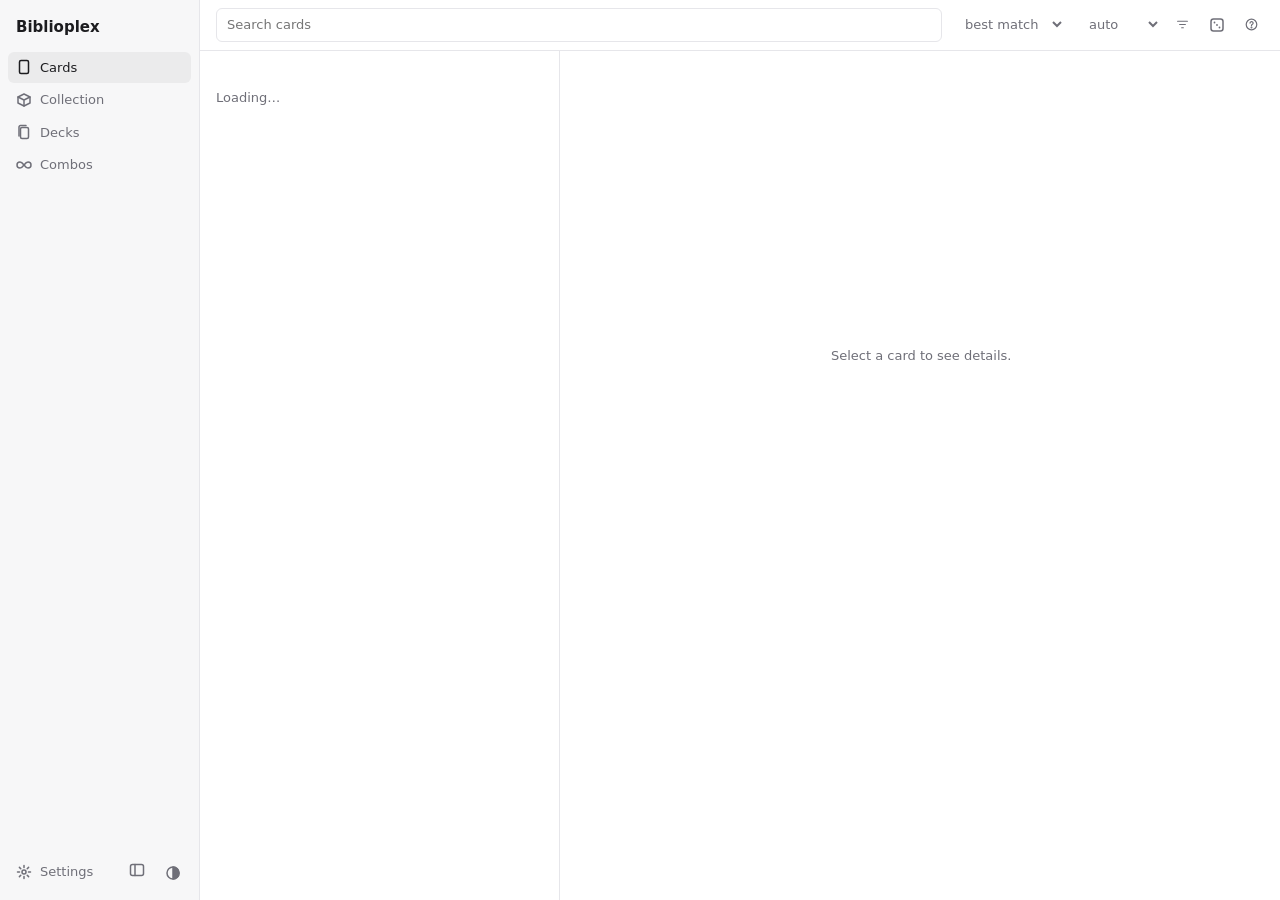
==== commit 4c017148: "feat(web): advanced filter popup on every card list Restate: - A filter button next to the Cards sea" ====
--- a/web/index.html
+++ b/web/index.html
@@ -2,7 +2,7 @@
 <html lang="en">
 <head>
   <meta charset="utf-8">
-  <meta name="viewport" content="width=device-width, initial-scale=1">
+  <meta name="viewport" content="width=device-width, initial-scale=1, viewport-fit=cover">
   <title>Biblioplex</title>
   <link rel="icon" href="data:image/svg+xml,%3Csvg xmlns='http://www.w3.org/2000/svg' viewBox='0 0 16 16'%3E%3Crect width='16' height='16' rx='3' fill='%232563eb'/%3E%3Cpath d='M4 3.5h6a2 2 0 0 1 2 2v7H6a2 2 0 0 1-2-2z' fill='none' stroke='white' stroke-width='1.4' stroke-linejoin='round'/%3E%3Cpath d='M6.5 6.5h3' stroke='white' stroke-width='1.4' stroke-linecap='round'/%3E%3C/svg%3E">
   <link rel="stylesheet" href="style.css">
@@ -64,6 +64,7 @@
         <option value="desc">desc ↓</option>
       </select>
       <button type="submit" class="visually-hidden">Search</button>
+      <button type="button" class="icon-btn" data-filter-for="q" aria-label="Advanced filter" title="Advanced filter"><svg class="icon" viewBox="0 0 16 16" width="16" height="16" fill="none" stroke="currentColor" stroke-width="1.5" stroke-linecap="round" aria-hidden="true" focusable="false"><path d="M2 4h12M4.5 8h7M7 12h2"/></svg></button>
       <button type="button" id="randomBtn" class="icon-btn" title="Random card" aria-label="Random card"><svg class="icon" viewBox="0 0 16 16" width="16" height="16" fill="none" stroke="currentColor" stroke-width="1.5" stroke-linejoin="round" aria-hidden="true" focusable="false"><rect x="2" y="2" width="12" height="12" rx="2.5"/><circle cx="5.5" cy="5.5" r=".9" fill="currentColor" stroke="none"/><circle cx="8" cy="8" r=".9" fill="currentColor" stroke="none"/><circle cx="10.5" cy="10.5" r=".9" fill="currentColor" stroke="none"/></svg></button>
       <a href="https://github.com/dgspai/biblioplex/blob/main/docs/search-syntax.md" target="_blank" rel="noopener" class="icon-btn" aria-label="Search syntax" title="Search syntax"><svg class="icon" viewBox="0 0 16 16" width="16" height="16" fill="none" stroke="currentColor" stroke-width="1.5" stroke-linecap="round" aria-hidden="true" focusable="false"><circle cx="8" cy="8" r="6.5"/><path d="M6.2 6.2a1.9 1.9 0 1 1 2.6 1.8c-.5.2-.8.6-.8 1.1v.4"/><circle cx="8" cy="11.6" r=".5" fill="currentColor"/></svg></a>
     </form>
@@ -105,8 +106,10 @@
     <form id="combosForm" class="cards-filters combos-filters" role="search">
       <div id="combosCardChips" class="chips combos-card-chips" aria-label="Selected cards"></div>
       <label for="combosCards" class="visually-hidden">Add a card</label>
-      <input id="combosCards" type="text" list="combosCardList" placeholder="Cards" title="Type a card name, pick a suggestion" autocomplete="off">
-      <datalist id="combosCardList"></datalist>
+      <div class="ac-host">
+        <input id="combosCards" type="text" placeholder="Cards" title="Type a card name, pick a suggestion" autocomplete="off">
+        <ul id="combosCardAc" class="ac-dropdown" role="listbox" hidden></ul>
+      </div>
       <div id="combosCi" class="combos-ci" role="group" aria-label="Color identity" title="Combos within these colors; C = colorless only">
         <button type="button" class="ci-btn" data-ci="W" aria-pressed="false" aria-label="White" title="White"><img src="https://svgs.scryfall.io/card-symbols/W.svg" alt="" width="20" height="20"></button>
         <button type="button" class="ci-btn" data-ci="U" aria-pressed="false" aria-label="Blue" title="Blue"><img src="https://svgs.scryfall.io/card-symbols/U.svg" alt="" width="20" height="20"></button>
@@ -147,6 +150,7 @@
     <form id="inventorySearchForm" class="cards-filters inv-search" role="search">
       <label for="invQ" class="visually-hidden">Filter owned cards</label>
       <input id="invQ" type="search" placeholder="Filter" autocomplete="off">
+      <button type="button" class="icon-btn" data-filter-for="invQ" aria-label="Advanced filter" title="Advanced filter"><svg class="icon" viewBox="0 0 16 16" width="16" height="16" fill="none" stroke="currentColor" stroke-width="1.5" stroke-linecap="round" aria-hidden="true" focusable="false"><path d="M2 4h12M4.5 8h7M7 12h2"/></svg></button>
       <button type="submit" class="visually-hidden">Filter</button>
       <div id="invSummary" class="inv-summary"></div>
     </form>
@@ -170,6 +174,7 @@
     <form id="wishlistSearchForm" class="cards-filters inv-search" role="search">
       <label for="wlQ" class="visually-hidden">Filter wanted cards</label>
       <input id="wlQ" type="search" placeholder="Filter" autocomplete="off">
+      <button type="button" class="icon-btn" data-filter-for="wlQ" aria-label="Advanced filter" title="Advanced filter"><svg class="icon" viewBox="0 0 16 16" width="16" height="16" fill="none" stroke="currentColor" stroke-width="1.5" stroke-linecap="round" aria-hidden="true" focusable="false"><path d="M2 4h12M4.5 8h7M7 12h2"/></svg></button>
       <button type="submit" class="visually-hidden">Filter</button>
       <div id="wlSummary" class="inv-summary"></div>
     </form>
@@ -387,6 +392,19 @@
   </section>
   </div>
 
+  <dialog id="filterDialog" class="filter-dialog" aria-labelledby="filterH">
+    <div class="dialog-head">
+      <h2 id="filterH">Filter</h2>
+      <button type="button" class="icon-btn" data-close-dialog aria-label="Close">✕</button>
+    </div>
+    <div id="filterFields"></div>
+    <div class="filter-foot">
+      <output id="filterPreview" class="filter-preview" aria-label="Query"></output>
+      <button type="button" id="filterClear" class="btn">Clear</button>
+      <button type="button" id="filterApply" class="btn btn--primary">Apply</button>
+    </div>
+  </dialog>
+
   <script src="helpers.js"></script>
   <script src="app.js"></script>
 </body>
--- a/web/style.css
+++ b/web/style.css
@@ -181,6 +181,9 @@
   box-shadow: var(--shadow-pop);
 }
 .ac-dropdown[hidden] { display: none; }
+.ac-host { position: relative; display: inline-block; }
+.ac-host > input { width: 100%; }
+.combos-filters .ac-host { flex: 1 1 140px; min-width: 100px; }
 .ac-item {
   padding: 6px 10px; cursor: pointer; font-size: var(--fs-sm);
   border-bottom: 1px solid var(--border);
@@ -201,6 +204,7 @@
   transition: background-color .12s, border-color .12s, color .12s;
 }
 select:hover, button:hover { background: var(--bg-hover); }
+select { max-width: 100%; }
 button[type="submit"], .btn--primary { background: var(--accent); color: var(--accent-fg); border-color: var(--accent); }
 button[type="submit"]:hover, .btn--primary:hover { background: color-mix(in srgb, var(--accent) 88%, var(--fg)); }
 /* Page container for the form-like tabs (Decks, Settings, Build, Compare).
@@ -266,6 +270,7 @@
 }
 .splitter:hover, .splitter:focus-visible { background: linear-gradient(var(--accent), var(--accent)) center / 2px 100% no-repeat; }
 .splitter:focus-visible { outline: none; }
+.split-back { display: none; }
 
 .empty, .loading {
   color: var(--fg-muted);
@@ -306,12 +311,13 @@
   margin: 0 0 4px;
 }
 .detail-pane .detail-actions { display: flex; gap: 6px; align-items: center; }
-.detail-pane .copy-id {
+.detail-pane .detail-actions button {
   padding: 2px 8px; font-size: var(--fs-xs); border-radius: var(--radius-sm);
   background: var(--bg-elev); color: var(--fg-muted);
   border: 1px solid var(--border); cursor: pointer;
 }
-.detail-pane .copy-id:hover { color: var(--fg); }
+.detail-pane .detail-actions button:hover:not(:disabled) { color: var(--fg); }
+.detail-pane .detail-actions button:disabled { cursor: default; opacity: 0.6; }
 /* D19.15: NOT scoped to a container. It was `.detail-pane .ext-link,
    #combosDetail .ext-link`, which silently excluded every other user —
    the Download anchors in `.upload-actions` (import history, deck version
@@ -351,6 +357,17 @@
 .detail-pane .faces .face:focus-visible { outline: 2px solid var(--accent); outline-offset: 2px; }
 .detail-pane .faces figcaption { font-size: var(--fs-xs); color: var(--fg-muted); margin-top: 4px; text-align: center; }
 .detail-pane .faces .face.active figcaption { color: var(--fg); font-weight: 600; }
+.detail-pane .printings h3 { font-size: var(--fs-sm); font-weight: 500; color: var(--fg-muted); margin: 12px 0 8px; }
+.printings-strip { display: flex; gap: 8px; overflow-x: auto; scroll-snap-type: x mandatory; scrollbar-width: thin; padding-bottom: 4px; }
+.printing {
+  flex: 0 0 72px; scroll-snap-align: start; padding: 0; border: 2px solid transparent;
+  border-radius: 6px; background: none; color: var(--fg-muted); font-size: var(--fs-xs); cursor: pointer;
+}
+.printing img { display: block; width: 100%; aspect-ratio: 146 / 204; border-radius: 4px; background: var(--bg-elev); }
+.printing span { display: block; margin-top: 2px; text-align: center; white-space: nowrap; }
+.printing b { color: var(--accent); }
+.printing[aria-pressed="true"] { border-color: var(--accent); color: var(--fg); }
+.printing:focus-visible { outline: 2px solid var(--accent); outline-offset: 2px; }
 .related-chip .component { color: var(--fg-muted); font-size: var(--fs-xs); margin-right: 6px; text-transform: uppercase; letter-spacing: 0.04em; }
 .mana-sym {
   height: 1em; width: 1em;
@@ -409,11 +426,13 @@
    the detail chip strip and the page-level counter. Pastel base + dark
    text for AA contrast in light theme; dark-tone backgrounds + light
    text for the dark theme block below. */
-.chip-pred.pred-ramp,             .slot.pred-ramp             { background: var(--pred-ramp-bg); color: var(--pred-ramp-fg); border-color: var(--pred-ramp-bd); }
-.chip-pred.pred-card_advantage,   .slot.pred-card_advantage   { background: var(--pred-card_advantage-bg); color: var(--pred-card_advantage-fg); border-color: var(--pred-card_advantage-bd); }
-.chip-pred.pred-targeted_disrupt, .slot.pred-targeted_disrupt { background: var(--pred-targeted_disrupt-bg); color: var(--pred-targeted_disrupt-fg); border-color: var(--pred-targeted_disrupt-bd); }
-.chip-pred.pred-mass_disrupt,     .slot.pred-mass_disrupt     { background: var(--pred-mass_disrupt-bg); color: var(--pred-mass_disrupt-fg); border-color: var(--pred-mass_disrupt-bd); }
-.chip-pred.pred-plan,             .slot.pred-plan             { background: var(--pred-plan-bg); color: var(--pred-plan-fg); border-color: var(--pred-plan-bd); }
+.role-tags { display: inline-flex; gap: 2px; margin-left: 0.35rem; vertical-align: middle; }
+.role-tag { font-size: 0.62rem; font-weight: 700; letter-spacing: 0.03em; line-height: 1; padding: 2px 4px; border: 1px solid; border-radius: 4px; text-decoration: none; cursor: default; }
+.chip-pred.pred-ramp,             .slot.pred-ramp,             .role-tag.pred-ramp             { background: var(--pred-ramp-bg); color: var(--pred-ramp-fg); border-color: var(--pred-ramp-bd); }
+.chip-pred.pred-card_advantage,   .slot.pred-card_advantage,   .role-tag.pred-card_advantage   { background: var(--pred-card_advantage-bg); color: var(--pred-card_advantage-fg); border-color: var(--pred-card_advantage-bd); }
+.chip-pred.pred-targeted_disrupt, .slot.pred-targeted_disrupt, .role-tag.pred-targeted_disrupt { background: var(--pred-targeted_disrupt-bg); color: var(--pred-targeted_disrupt-fg); border-color: var(--pred-targeted_disrupt-bd); }
+.chip-pred.pred-mass_disrupt,     .slot.pred-mass_disrupt,     .role-tag.pred-mass_disrupt     { background: var(--pred-mass_disrupt-bg); color: var(--pred-mass_disrupt-fg); border-color: var(--pred-mass_disrupt-bd); }
+.chip-pred.pred-plan,             .slot.pred-plan,             .role-tag.pred-plan             { background: var(--pred-plan-bg); color: var(--pred-plan-fg); border-color: var(--pred-plan-bd); }
 
 /* Slot-counts bar — compact horizontal strip above the result list.
    Each slot is a button mirroring the chip styling but a touch wider so
@@ -719,22 +738,35 @@
 .inv-missing-qty { font-variant-numeric: tabular-nums; color: var(--fg-muted); }
 .inv-missing-name { font-weight: 500; }
 
-/* Mobile: stack panes vertically; results becomes a scrollable header. */
+/* Phone: bottom tab bar; list and detail take turns on one screen. */
 @media (max-width: 768px) {
-  .cards-split {
-    grid-template-columns: 1fr;
-    grid-template-rows: 40vh 0 auto;
+  body, body.sidebar-collapsed { grid-template-columns: minmax(0, 1fr); grid-template-rows: minmax(0, 1fr) auto; height: 100dvh; }
+  .app-main { grid-row: 1; height: auto; min-height: 0; }
+  .sidebar {
+    grid-row: 2; flex-direction: row; gap: 0; padding: 0 0 env(safe-area-inset-bottom);
+    border-right: 0; border-top: 1px solid var(--border);
   }
-  .cards-split > .split-pane:first-child { border-right: none; border-bottom: 1px solid var(--border); }
+  .brand, #sidebarToggle, #themeToggle { display: none; }
+  .sidebar-foot { display: contents; }
+  .nav-item, .sidebar-collapsed .nav-item {
+    flex: 1; flex-direction: column; justify-content: center; gap: 2px;
+    padding: var(--sp-2) 0; font-size: var(--fs-xs); background: none;
+  }
+  .nav-item.active, .nav-item:hover { background: none; }
+  .nav-item.active { color: var(--accent); }
+  .sidebar .icon { width: 20px; height: 20px; }
+  .sidebar-collapsed .sidebar .nav-label { position: static; width: auto; height: auto; clip: auto; }
+  input, select, textarea { font-size: 16px; }
+  :is(.cards-split, .decks-split) { display: grid; grid-template: auto minmax(0, 1fr) / minmax(0, 1fr); }
+  :is(.cards-split, .decks-split) > * { grid-area: 2 / 1; min-height: 0; overflow-y: auto; border: 0; }
   .splitter { display: none; }
-  body { grid-template-columns: 1fr; grid-template-rows: auto minmax(0, 1fr); }
-  .sidebar { flex-direction: row; align-items: center; overflow-x: auto; border-right: 0; border-bottom: 1px solid var(--border); padding: var(--sp-1) var(--sp-2); }
-  .brand { display: none; }
-  .nav-item { width: auto; }
-  .sidebar-foot { margin: 0 0 0 auto; }
-  #sidebarToggle { display: none; }
-  body.sidebar-collapsed { grid-template-columns: 1fr; }
-  .app-main { height: auto; min-height: 0; }
+  /* visibility, not display, so the list keeps its scroll position. */
+  :not(.detail-open) > :is(.detail-pane, .decks-detail-col),
+  .detail-open > :is(.split-pane:not(.detail-pane), .decks-list-col) { visibility: hidden; }
+  .detail-open > .split-back {
+    display: block; grid-area: 1 / 1; text-align: left; color: var(--accent);
+    border: 0; border-bottom: 1px solid var(--border); border-radius: 0; padding: var(--sp-2) var(--sp-4);
+  }
 }
 
 
@@ -790,20 +822,14 @@
 .deck-cost-note { margin: 12px 10px 4px; font-size: var(--fs-xs); color: var(--fg-muted); }
 .deck-lib-status { padding: 6px 16px; font-size: var(--fs-sm); border-bottom: 1px solid var(--border); }
 #decksPane { display: flex; flex-direction: column; overflow: hidden; }
-.decks-split {
-  flex: 1; min-height: 0;
-  display: grid; grid-template-columns: minmax(240px, 320px) minmax(0, 1fr);
+.decks-split { flex: 1; min-height: 0; display: grid; }
+@media (min-width: 769px) {
+  .decks-split { grid-template-columns: minmax(240px, 320px) minmax(0, 1fr); }
 }
 .decks-list-col, .decks-detail-col { overflow-y: auto; min-width: 0; padding: 12px 16px; }
 .decks-list-col { border-right: 1px solid var(--border); padding: 8px; }
 #deckDetail { max-width: 1100px; }
 #deckDetail > .empty:only-child { text-align: center; padding-top: 30vh; }
-/* One column on narrow screens — the detail pane needs the width more
-   than the list does. */
-@media (max-width: 800px) {
-  .decks-split { grid-template-columns: 1fr; grid-template-rows: 40vh auto; }
-  .decks-list-col { border-right: 0; border-bottom: 1px solid var(--border); }
-}
 .decks-detail-col h2 { font-size: var(--fs-xl); margin: 0; }
 .decks-detail-col h3 { font-size: var(--fs-sm); font-weight: 500; margin: 20px 0 6px; color: var(--fg-muted); }
 .deck-list { list-style: none; margin: 0; padding: 0; }
@@ -1065,7 +1091,53 @@
 .build-combos { list-style: none; margin: 0.2rem 0 0.6rem; padding: 0; font-size: 0.9em; }
 .build-combos li { padding: 2px 0; border-bottom: 1px solid var(--border); }
 .build-dl-cost .mana-sym { height: 0.85em; width: 0.85em; margin: 0 0.5px; vertical-align: -0.1em; }
-@media (max-width: 900px) { .build-decklist { display: none; } }
+@media (max-width: 900px) {
+  .build-layout { flex-wrap: wrap; }
+  .build-decklist { width: 100%; position: static; max-height: none; border-left: none; border-top: 1px solid var(--border); padding: 0.8rem 0 0; }
+}
+.build-decklist-head { display: flex; align-items: center; gap: 0.5rem; }
+/* List/Stack switch. */
+.build-view { display: inline-flex; margin-left: auto; }
+.build-view button { border: 1px solid var(--border); background: none; color: var(--fg-muted); padding: 2px 10px; font-size: 0.8rem; cursor: pointer; min-height: 28px; }
+.build-view button:first-child { border-radius: 6px 0 0 6px; }
+.build-view button:last-child { border-radius: 0 6px 6px 0; border-left: none; }
+.build-view button[aria-pressed="true"] { background: var(--bg-elev); color: var(--fg); }
+/* Stack view: one pile per type, each card shows its title bar; hovering,
+   tapping or tabbing to a card slides the rest of the pile down to reveal it. */
+.build-stacks { display: flex; flex-wrap: wrap; gap: 1rem; align-items: flex-start; margin: 0.4rem 0; }
+/* --title-h: a real card's name + mana-cost bar (~15% of its width). */
+.build-stack { --card-w: 146px; --title-h: calc(var(--card-w) * 0.15); --peek: calc(var(--title-h) + 22px); width: var(--card-w); }
+.build-decklist .build-stack { --card-w: 200px; }
+.build-stack-card { position: relative; display: block; width: var(--card-w); aspect-ratio: 488 / 680; border-radius: 4.75% / 3.5%; overflow: hidden; background: var(--bg-elev); box-shadow: 0 1px 3px rgb(0 0 0 / 0.35); transition: transform 0.15s ease; outline-offset: 2px; }
+.build-stack-card + .build-stack-card { margin-top: calc(var(--peek) - var(--card-w) * 680 / 488); }
+.build-stack-card:hover ~ .build-stack-card,
+.build-stack-card:focus-within ~ .build-stack-card { transform: translateY(calc(var(--card-w) * 680 / 488 - var(--peek))); }
+@media (max-width: 680px) {
+  .build-stacks { flex-direction: column; align-items: center; }
+  .build-stack, .build-decklist .build-stack { --card-w: min(300px, calc(100vw - 32px)); }
+}
+.build-stack:hover, .build-stack:focus-within { position: relative; z-index: 2; }
+.build-stack-card img { display: block; width: 100%; height: 100%; }
+.build-stack-name { display: block; padding: 6px 8px; font-weight: 600; font-size: 0.85em; }
+.build-stack-card.dim { opacity: 0.3; }
+.build-stack-card.slot-hit { outline: 2px solid var(--accent); }
+.build-stack-ctl { position: absolute; top: var(--title-h); right: 4px; display: flex; gap: 3px; align-items: center; padding-top: 2px; }
+.build-stack-ctl .role-tags { margin-left: 0; }
+.build-stack-ctl .role-edit { margin-left: 0; }
+.role-edit { display: inline-flex; margin-left: 0.35rem; padding: 2px; border: none; background: none; cursor: pointer; border-radius: 5px; vertical-align: middle; }
+.role-edit .role-tags { margin-left: 0; }
+.role-edit .role-tag { cursor: pointer; }
+.role-edit:hover .role-tag { filter: brightness(0.95); }
+.role-pop { position: fixed; z-index: 50; display: flex; flex-wrap: wrap; gap: 6px; max-width: min(320px, calc(100vw - 32px)); padding: 8px; background: var(--bg); border: 1px solid var(--border); border-radius: 10px; box-shadow: 0 6px 24px rgb(0 0 0 / 0.25); }
+.role-pop[hidden] { display: none; }
+/* The classifier's own pick: a dot, so "Reset to auto" is previewable. */
+.is-auto::after { content: ""; display: inline-block; width: 5px; height: 5px; margin-left: 5px; border-radius: 50%; background: currentColor; vertical-align: middle; }
+.role-pop .role-opt { font-size: 0.8rem; letter-spacing: 0; padding: 6px 10px; min-height: 32px; border-radius: 999px; cursor: pointer; }
+.role-pop .role-opt[aria-pressed="false"] { background: none; color: var(--fg-muted); border-color: var(--border); }
+.build-stack-qty, .build-stack-ctl button { background: rgb(0 0 0 / 0.75); color: #fff; border: none; border-radius: 999px; font-size: 0.8rem; line-height: 1; padding: 4px 8px; min-width: 28px; min-height: 28px; }
+.build-stack-ctl button { cursor: pointer; opacity: 1; }
+.build-stack-ctl .build-rm { background: var(--accent); color: var(--accent-fg); }
+.build-stack-ctl .build-dl-rm:hover { background: var(--error-fg); color: #fff; }
 /* Lateral step menu — click to jump to any step. */
 .build-sidenav { flex: 0 0 auto; width: 170px; display: flex; flex-direction: column; gap: 0.2rem; position: sticky; top: 0.5rem; }
 .build-navstep { display: flex; align-items: center; gap: 0.5rem; text-align: left; padding: 0.4rem 0.6rem; background: none; border: 1px solid transparent; border-radius: 6px; color: var(--fg-muted); cursor: pointer; font-size: 0.9em; }
@@ -1079,20 +1151,23 @@
 .build-slot-goals { font-weight: 600; margin: 0.2rem 0 0.6rem; text-transform: capitalize; }
 .build-query-echo { font-family: monospace; font-size: 0.8em; margin-bottom: 0.4rem; word-break: break-word; }
 @media (max-width: 680px) {
-  .build-layout { flex-direction: column; }
-  .build-sidenav { flex-direction: row; flex-wrap: wrap; width: auto; position: static; }
+  .build-layout { flex-direction: column; flex-wrap: nowrap; align-items: stretch; }
+  .build-sidenav { flex-direction: row; overflow-x: auto; width: auto; position: static; }
+  .build-navstep { flex: none; }
+  .build-scoreboard { position: static; }
 }
 .build-nav { display: flex; gap: 0.6rem; align-items: center; margin-top: 1.2rem; border-top: 1px solid var(--border); padding-top: 0.8rem; }
 .build-nav #buildReset { margin-left: auto; }
 .build-cmd { display: flex; flex-wrap: wrap; gap: 0.5rem; align-items: center; margin: 0.5rem 0; }
 .build-cmd input[type=text] { flex: 1 1 12rem; }
+.build-cmd > label { min-width: 0; }
 .build-paste { margin-top: 1rem; }
 .build-paste textarea { width: 100%; font-family: monospace; }
 .build-otags { display: flex; flex-wrap: wrap; gap: 0.4rem; margin: 0.5rem 0; }
 .build-cards { list-style: none; padding: 0; margin: 0.4rem 0; }
-.build-cards li { display: flex; align-items: baseline; gap: 0.5rem; padding: 0.3rem 0; border-bottom: 1px solid var(--border); }
+.build-cards li { display: flex; flex-wrap: wrap; align-items: baseline; gap: 0.5rem; padding: 0.3rem 0; border-bottom: 1px solid var(--border); }
 .build-card-name { font-weight: 600; }
-.build-cards .help { flex: 1; }
+.build-cards .help { flex: 1 1 8rem; min-width: 0; }
 .build-add, .build-rm { white-space: nowrap; }
 .build-rm { color: var(--fg-muted); }
 /* Step 6 radar: colour NEED (pips) vs HAVE (sources), overlaid. */
@@ -1132,3 +1207,36 @@
 .about { margin-top: var(--sp-5); padding-top: var(--sp-3); border-top: 1px solid var(--border); font-size: var(--fs-xs); color: var(--fg-muted); }
 .about a { color: inherit; }
 .about a:hover { color: var(--accent); }
+
+/* Land profile chips: colours made, how it enters, utility kinds. */
+.land-tags { display: inline-flex; flex-wrap: wrap; gap: 3px; margin-left: 4px; vertical-align: middle; }
+.land-tag { font-size: 0.62rem; font-weight: 600; line-height: 1; padding: 2px 4px; border: 1px solid var(--border); border-radius: 4px; color: var(--fg-muted); background: var(--bg); }
+.land-tag.land-untapped { color: var(--accent); border-color: currentColor; }
+.detail-land { margin: 0 0 8px; }
+.build-land-facets { display: flex; flex-wrap: wrap; gap: 6px; align-items: center; margin: 12px 0 4px; }
+.build-land-sep { width: 1px; height: 18px; background: var(--border); }
+.build-land-facets .chip[aria-pressed="true"] { background: var(--accent); color: var(--bg); border-color: var(--accent); }
+.build-land-mix { margin: -0.4rem 0 0.6rem; font-size: 0.85rem; }
+.build-land-mix .land-short, .build-slot-goals .land-short { color: var(--warn); font-weight: 600; }
+
+/* Advanced filter dialog (07-filter.js): label left, control right; stacked full-screen on phones. */
+dialog.filter-dialog { width: min(560px, calc(100vw - 32px)); }
+dialog.filter-dialog[open] { display: flex; flex-direction: column; }
+#filterFields { overflow-y: auto; min-height: 0; }
+.filter-row { display: grid; grid-template-columns: 84px minmax(0, 1fr); gap: var(--sp-2); align-items: center; padding: var(--sp-1) 0; }
+.filter-label { color: var(--fg-muted); font-size: var(--fs-sm); }
+.filter-ctl { display: flex; flex-wrap: wrap; gap: var(--sp-1) var(--sp-2); align-items: center; min-width: 0; }
+.filter-text { position: relative; flex: 1 1 auto; }
+.filter-text input { width: 100%; box-sizing: border-box; }
+.filter-ctl input[type="number"] { width: 6em; }
+.filter-ctl .chip { min-height: 28px; }
+.filter-ctl .chip[aria-pressed="true"] { border-color: var(--accent); box-shadow: inset 0 0 0 1px var(--accent); }
+.filter-foot { display: flex; flex-wrap: wrap; gap: var(--sp-2); align-items: center; margin-top: var(--sp-3); padding-top: var(--sp-3); border-top: 1px solid var(--border); }
+.filter-preview { flex: 1 1 100%; min-height: 1.4em; font-family: ui-monospace, monospace; font-size: var(--fs-sm); overflow-wrap: anywhere; }
+.filter-foot .btn--primary { margin-left: auto; }
+.build-search-q { display: flex; gap: var(--sp-1); align-items: center; margin-bottom: 0.5rem; }
+.build-search-body .build-search-q #bsQ { margin-bottom: 0; }
+@media (max-width: 640px) {
+  dialog.filter-dialog { width: 100vw; max-width: 100vw; height: 100dvh; max-height: 100dvh; margin: 0; border-radius: 0; padding: var(--sp-3) var(--sp-4); }
+  .filter-row { grid-template-columns: minmax(0, 1fr); gap: 2px; }
+}
